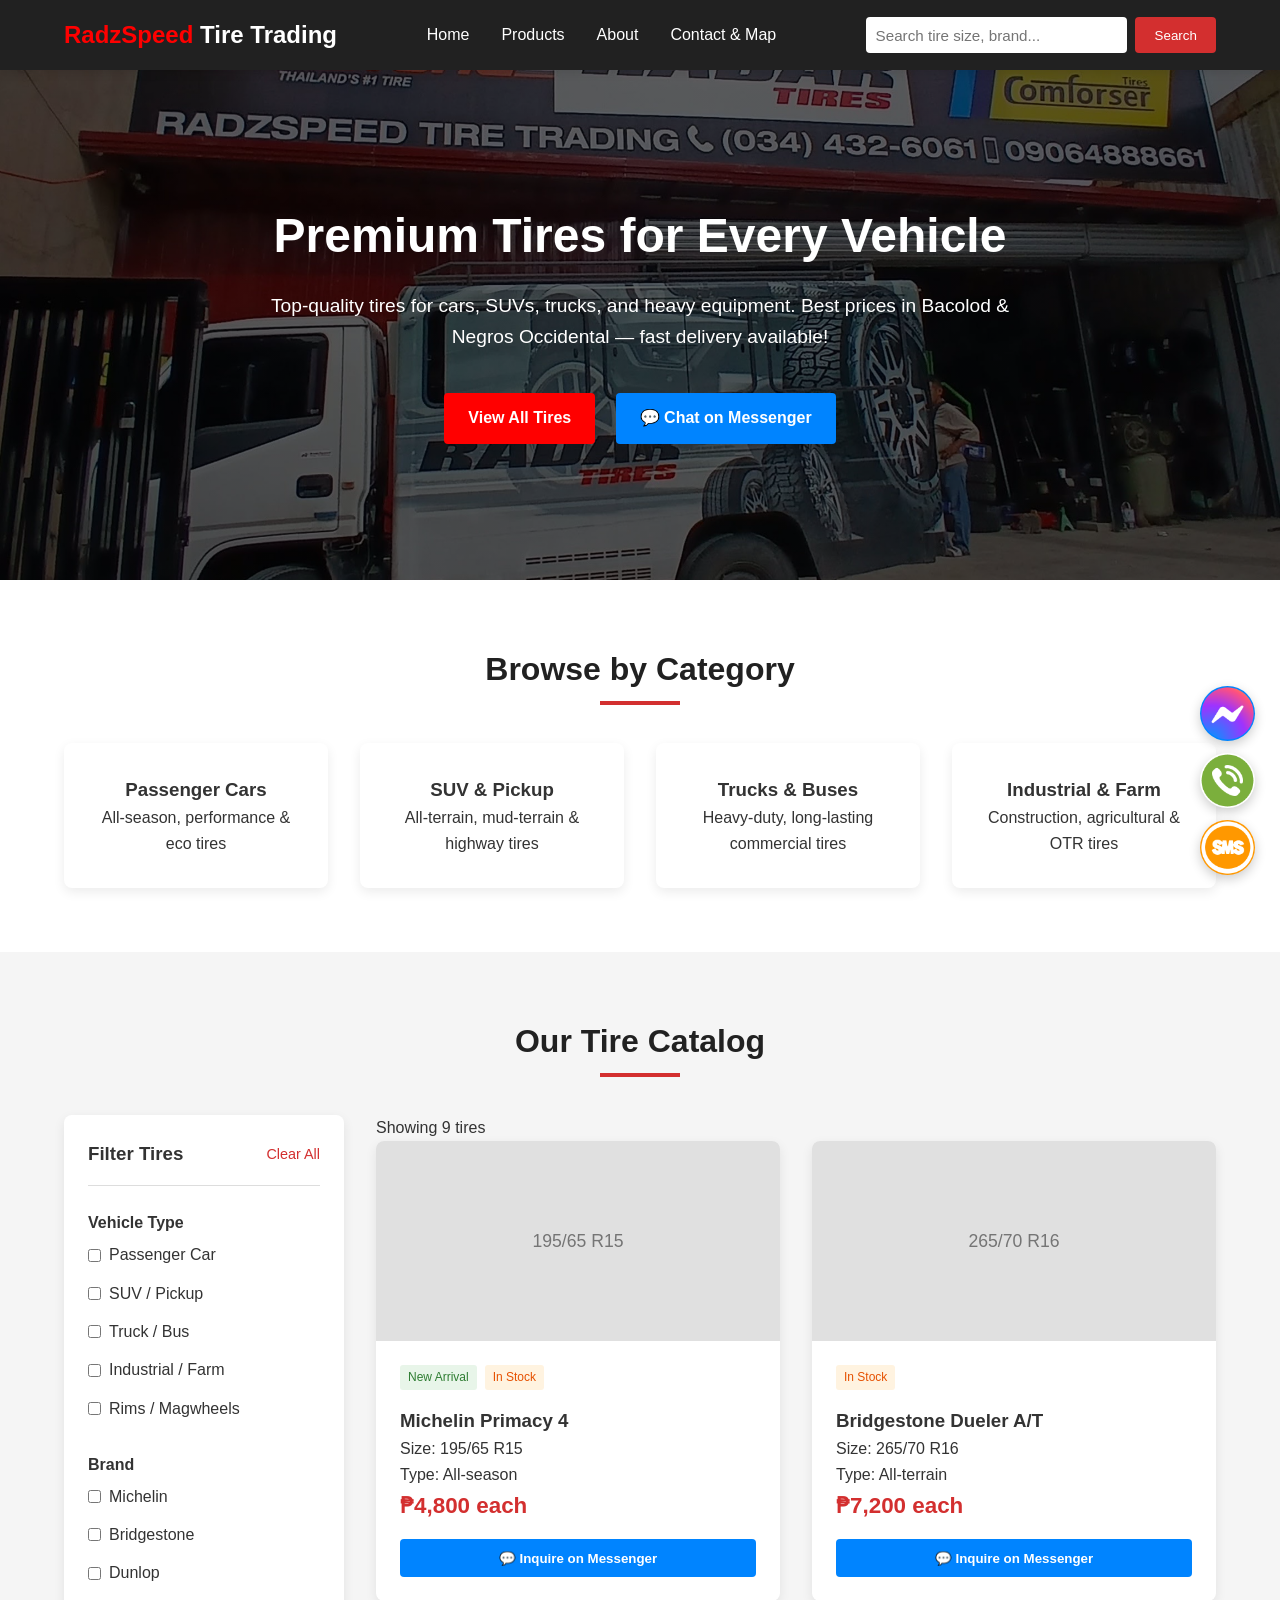
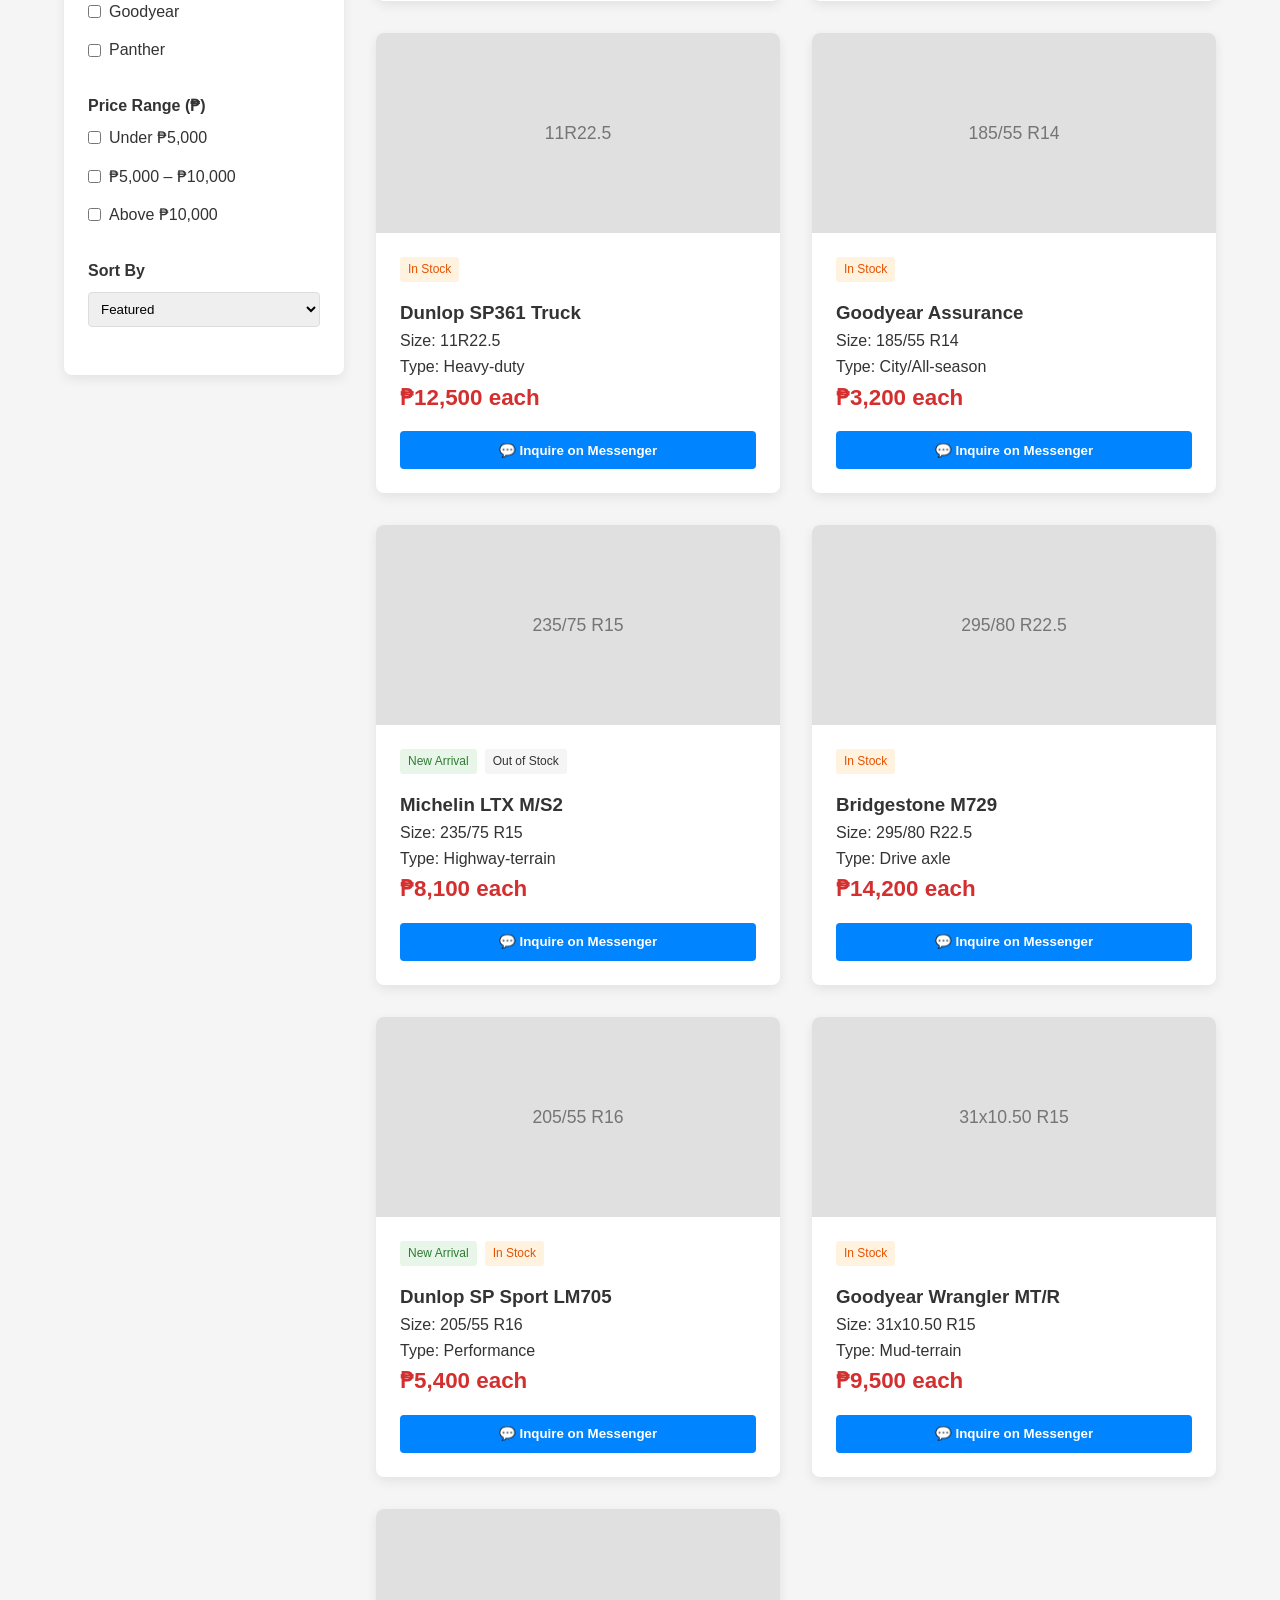
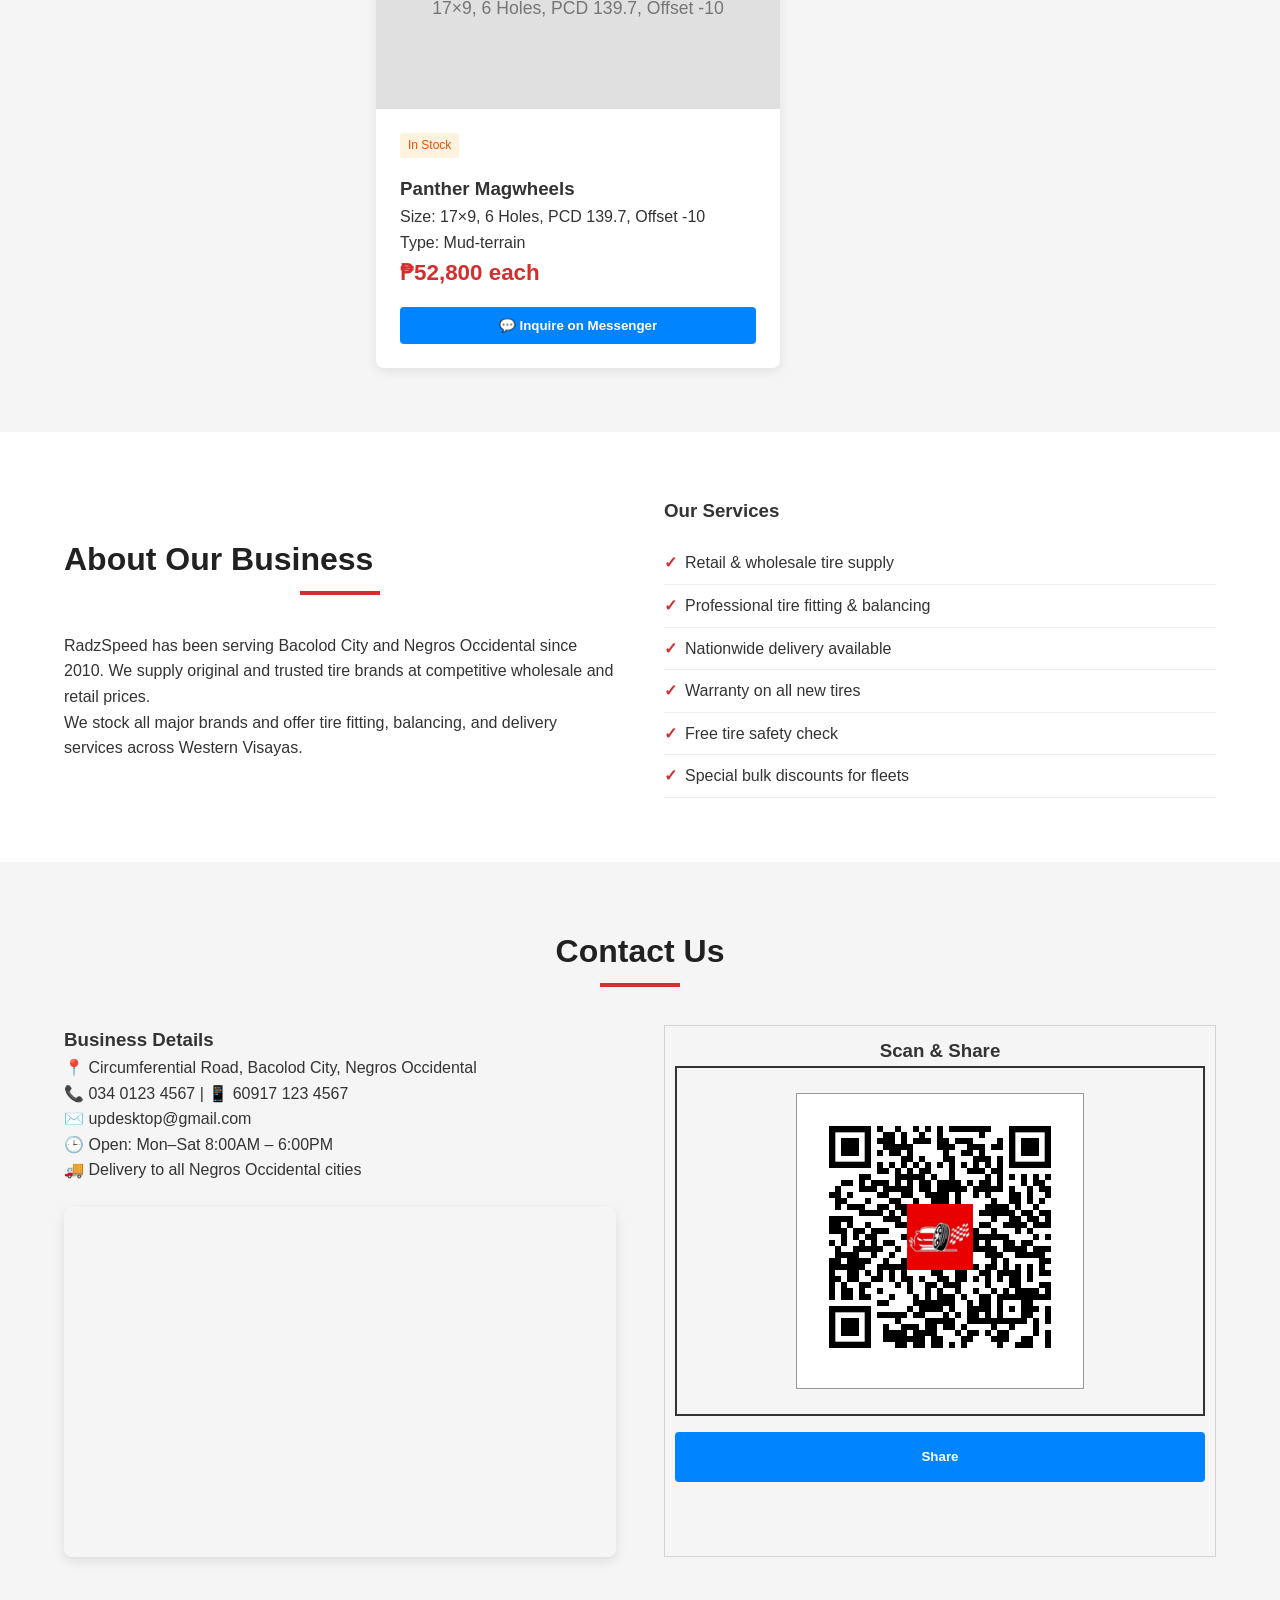
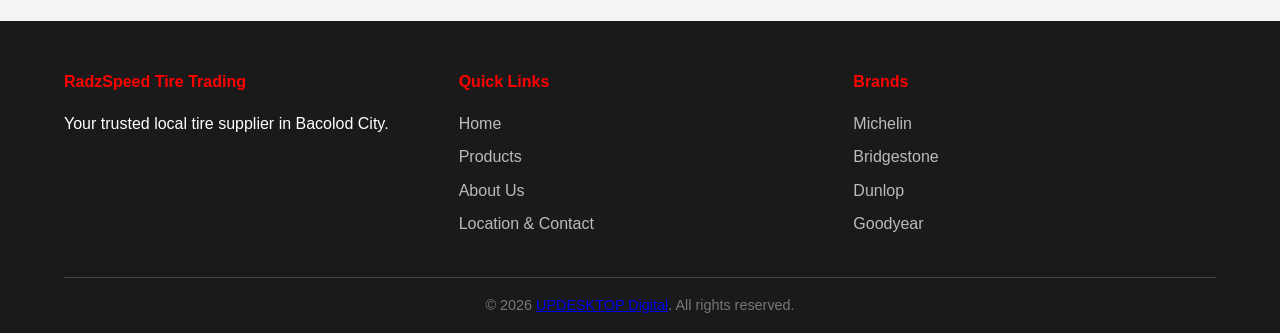
==== radzspeed/index.html @ dc0c8225 "Add files via upload" ====
<!DOCTYPE html>
<html lang="en">
<head>
    <meta charset="UTF-8">
    <meta name="viewport" content="width=device-width, initial-scale=1.0, maximum-scale=1.0, user-scalable=no">
    <title>JEFFREY B. ENAD</title>
    <!-- PWA Meta Tags -->
    <meta name="description" content="Top-quality tires for cars, SUVs, trucks & heavy equipment in Bacolod City. Best prices, fast delivery & fitting services.">
    <meta name="theme-color" content="#d32f2f">
    <meta name="mobile-web-app-capable" content="yes">
    <meta name="apple-mobile-web-app-capable" content="yes">
    <meta name="apple-mobile-web-app-status-bar-style" content="black-translucent">
    <meta name="apple-mobile-web-app-title" content="Tire Supply">
    
    <link rel="apple-touch-icon" sizes="57x57" href="favicon/apple-icon-57x57.png">
    <link rel="apple-touch-icon" sizes="60x60" href="favicon/apple-icon-60x60.png">
    <link rel="apple-touch-icon" sizes="72x72" href="favicon/apple-icon-72x72.png">
    <link rel="apple-touch-icon" sizes="76x76" href="favicon/apple-icon-76x76.png">
    <link rel="apple-touch-icon" sizes="114x114" href="favicon/apple-icon-114x114.png">
    <link rel="apple-touch-icon" sizes="120x120" href="favicon/apple-icon-120x120.png">
    <link rel="apple-touch-icon" sizes="144x144" href="favicon/apple-icon-144x144.png">
    <link rel="apple-touch-icon" sizes="152x152" href="favicon/apple-icon-152x152.png">
    <link rel="apple-touch-icon" sizes="180x180" href="favicon/apple-icon-180x180.png">
    <link rel="icon" type="image/png" sizes="192x192"  href="favicon/android-icon-192x192.png">
    <link rel="icon" type="image/png" sizes="32x32" href="favicon/favicon-32x32.png">
    <link rel="icon" type="image/png" sizes="96x96" href="favicon/favicon-96x96.png">
    <link rel="icon" type="image/png" sizes="16x16" href="favicon/favicon-16x16.png">
    <link rel="manifest" href="site.webmanifest">
    <meta name="msapplication-TileColor" content="#ffffff">
    <meta name="msapplication-TileImage" content="favicon/ms-icon-144x144.png">

    
    <script>
      var CURR_CLIENTCODE = '';
      var CURR_CLIENTNAME = '';
      var CURR_SITE = '';
      var CURR_MESSENGER = '';
      var CURR_TELNO='';
      var CURR_COLOR=''; var CURR_BGCOLOR='';
      //var data=[];
      //const data=fetchData('./enadsys.json');
      
    </script>

    <style>
        * {
            margin: 0;
            padding: 0;
            box-sizing: border-box;
            font-family: 'Segoe UI', Tahoma, Geneva, Verdana, sans-serif;
        }

        :root {
            --primary: #d32f2f;
            --secondary: #212121;
            --accent: #fbc02d;
            --light: #f5f5f5;
            --dark: #1a1a1a;
            --text: #333;
            --white: #ffffff;
            --border: #ddd;
            --messenger: #0084ff;
            --call: #28a745;
            --email: #ff9800;
        }

        body {
            color: var(--text);
            line-height: 1.6;
        }

        /* Header */
        header {
            background: var(--secondary);
            padding: 1rem 5%;
            position: sticky;
            top: 0;
            z-index: 100;
            box-shadow: 0 2px 10px rgba(0,0,0,0.1);
        }

        .nav-container {
            max-width: 1400px;
            margin: 0 auto;
            display: flex;
            justify-content: space-between;
            align-items: center;
            flex-wrap: wrap;
            gap: 1rem;
        }

        .logo {
            font-size: 1.5rem;
            font-weight: 700;
            color: var(--accent);
            text-decoration: none;
            cursor: pointer;
        }

        .logo span { color: var(--white); }

        .nav-links {
            display: flex;
            gap: 2rem;
            list-style: none;
        }

        .nav-links a {
            color: var(--white);
            text-decoration: none;
            font-weight: 500;
            transition: color 0.3s;
        }

        .nav-links a:hover { color: var(--accent); }

        .search-bar {
            display: flex;
            gap: 0.5rem;
            flex: 1;
            max-width: 350px;
        }

        .search-bar input {
            flex: 1;
            padding: 0.6rem;
            border: none;
            border-radius: 4px;
            font-size: 0.95rem;
        }

        .search-bar button {
            background: var(--primary);
            color: var(--white);
            border: none;
            padding: 0.6rem 1.2rem;
            border-radius: 4px;
            cursor: pointer;
            transition: background 0.3s;
            font-weight: 500;
        }

        .search-bar button:hover { background: #b71c1c; }

        .mobile-menu {
            display: none;
            font-size: 2rem;
            cursor: pointer;
            padding: 0.5rem;
            line-height: 1;
            user-select: none;
        }

        @media (max-width: 768px) {
            .mobile-menu { display: block; }
            .nav-links {
                display: none;
                width: 100%;
                flex-direction: column;
                gap: 1rem;
                padding: 1rem 0;
                margin-top: 0.5rem;
                border-top: 1px solid #444;
            }
            .nav-links.active { display: flex; }
            .search-bar {
                order: 3;
                width: 100%;
                max-width: 100%;
                margin-top: 0.5rem;
            }
        }

        /* Hero Section */
        .hero {
            background: linear-gradient(rgba(0,0,0,0.6), rgba(0,0,0,0.6)), url('mainpic.jpg?ixlib=rb-4.0.3&auto=format&fit=crop&w=1470&q=80') center/cover no-repeat;
            color: var(--white);
            padding: 8rem 5%;
            text-align: center;
        }

        .hero h1 { font-size: 3rem; margin-bottom: 1rem; }
        .hero p {
            font-size: 1.2rem;
            margin-bottom: 2rem;
            max-width: 800px;
            margin-inline: auto;
        }

        .btn {
            display: inline-flex;
            align-items: center;
            gap: 0.5rem;
            padding: 0.8rem 1.5rem;
            color: var(--white);
            text-decoration: none;
            border-radius: 4px;
            font-weight: 600;
            transition: background 0.3s;
            margin: 0.5rem;
            border: none;
            cursor: pointer;
            font-size: 1rem;
            background:red;
        }

        .btn:hover { filter: brightness(0.9); }
        .btn-primary { background: var(--primary); }
        .btn-messenger { background: var(--messenger); }
        .btn-call { background: var(--call); }
        .btn-email { background: var(--email); }

        /* Floating Action Buttons */
        .floating-buttons {
            position: fixed;
            bottom: 25px;
            right: 25px;
            display: flex;
            flex-direction: column;
            gap: 12px;
            z-index: 999;
        }
        .float-btn {
            width: 55px;
            height: 55px;
            border-radius: 50%;
            display: flex;
            align-items: center;
            justify-content: center;
            font-size: 24px;
            color: white;
            text-decoration: none;
            box-shadow: 0 4px 12px rgba(0,0,0,0.2);
            transition: transform 0.3s;
        }
        .float-btn:hover { transform: scale(1.1); }
        .float-messenger { background: var(--messenger); }
        .float-call { background: var(--call); background:white; }
        .float-email { background: var(--email); }

        @media (max-width: 768px) {
            .floating-buttons { bottom: 20px; right: 20px; }
            .float-btn { width: 48px; height: 48px; font-size: 20px; }
            .hero h1 { font-size: 2rem; }
        }

        /* Sections */
        section {
            padding: 4rem 5%;
            max-width: 1400px;
            margin: 0 auto;
        }

        .section-title {
            text-align: center;
            font-size: 2rem;
            margin-bottom: 3rem;
            color: var(--secondary);
            position: relative;
        }
        .section-title::after {
            content: '';
            width: 80px;
            height: 4px;
            background: var(--primary);
            position: absolute;
            bottom: -10px;
            left: 50%;
            transform: translateX(-50%);
        }

        /* Categories */
        .categories-grid {
            display: grid;
            grid-template-columns: repeat(auto-fit, minmax(250px, 1fr));
            gap: 2rem;
        }
        .category-card {
            background: var(--white);
            border-radius: 8px;
            box-shadow: 0 4px 12px rgba(0,0,0,0.08);
            padding: 2rem;
            text-align: center;
            transition: transform 0.3s;
            cursor: pointer;
        }
        .category-card:hover { transform: translateY(-8px); }

        /* Products Layout */
        .products-layout {
            display: grid;
            grid-template-columns: 280px 1fr;
            gap: 2rem;
            margin-top: 2rem;
        }
        .filter-sidebar {
            background: var(--white);
            border-radius: 8px;
            box-shadow: 0 4px 12px rgba(0,0,0,0.08);
            padding: 1.5rem;
            height: fit-content;
            position: sticky;
            top: 100px;
        }
        .filter-header {
            display: flex;
            justify-content: space-between;
            align-items: center;
            margin-bottom: 1.5rem;
            padding-bottom: 1rem;
            border-bottom: 1px solid var(--border);
        }
        .clear-filters {
            color: var(--primary);
            background: none;
            border: none;
            cursor: pointer;
            font-size: 0.9rem;
            font-weight: 500;
        }
        .filter-group { margin-bottom: 1.5rem; }
        .filter-option {
            display: flex;
            align-items: center;
            gap: 0.5rem;
            padding: 0.4rem 0;
            cursor: pointer;
        }
        .sort-select {
            width: 100%;
            padding: 0.5rem;
            border: 1px solid var(--border);
            border-radius: 4px;
            margin-top: 0.5rem;
        }
        .products-grid {
            display: grid;
            grid-template-columns: repeat(auto-fill, minmax(280px, 1fr));
            gap: 2rem;
        }
        .product-card {
            background: var(--white);
            border-radius: 8px;
            box-shadow: 0 4px 12px rgba(0,0,0,0.08);
            overflow: hidden;
            transition: transform 0.3s;
        }
        .product-card:hover { transform: translateY(-5px); }
        .product-img {
            width: 100%;
            height: 200px;
            background: #e0e0e0;
            display: flex;
            align-items: center;
            justify-content: center;
            font-size: 1.1rem;
            font-weight: 500;
            color: #757575;
        }
        .product-info { padding: 1.5rem; }
        .product-tags { display: flex; gap: 0.5rem; flex-wrap: wrap; margin-bottom: 1rem; }
        .tag { font-size: 0.75rem; padding: 0.2rem 0.5rem; border-radius: 3px; background: var(--light); }
        .tag.new { background: #e8f5e9; color: #2e7d32; }
        .tag.stock { background: #fff3e0; color: #e65100; }
        .product-price { font-size: 1.4rem; font-weight: 700; color: var(--primary); margin-bottom: 1rem; }
        .inquire-btn {
            width: 100%;
            padding: 0.7rem;
            background: var(--messenger);
            color: var(--white);
            border: none;
            border-radius: 4px;
            font-weight: 600;
            cursor: pointer;
            transition: background 0.3s;
            display: flex;
            align-items: center;
            justify-content: center;
            gap: 0.5rem;
        }
        .inquire-btn:hover { background: #0078e7; }
        .no-results { grid-column: 1/-1; text-align: center; padding: 4rem 2rem; color: #666; }

        /* Others */
        .two-col { display: grid; grid-template-columns: 1fr 1fr; gap: 3rem; align-items: center; }
        .services-list { list-style: none; margin-top: 1rem; }
        .services-list li { padding: 0.5rem 0; border-bottom: 1px solid #eee; }
        .services-list li::before { content: "✓"; color: var(--primary); font-weight: bold; margin-right: 0.5rem; }
        .contact-container { display: grid; grid-template-columns: 1fr 1fr; gap: 3rem; }
        .contact-form input, .contact-form textarea {
            width: 100%;
            padding: 0.8rem;
            margin-bottom: 1rem;
            border: 1px solid #ddd;
            border-radius: 4px;
            font-size: 1rem;
        }
        .contact-form button {
            width: 100%;
            padding: 0.8rem;
            background: var(--primary);
            color: var(--white);
            border: none;
            border-radius: 4px;
            font-weight: 600;
            cursor: pointer;
        }
        .contact-buttons {
            display: flex;
            flex-wrap: wrap;
            justify-content: center;
            gap: 0.8rem;
            margin-top: 1.5rem;
        }
        .map-container {
            margin-top: 1.5rem;
            border-radius: 8px;
            overflow: hidden;
            box-shadow: 0 4px 12px rgba(0,0,0,0.1);
            height: 350px;
        }
        .map-container iframe { width: 100%; height: 100%; border: 0; }
        footer { background: var(--dark); color: var(--white); padding: 3rem 5% 1rem; }
        .footer-content {
            max-width: 1400px;
            margin: 0 auto;
            display: grid;
            grid-template-columns: repeat(auto-fit, minmax(250px, 1fr));
            gap: 2rem;
            margin-bottom: 2rem;
        }
        .footer-col h4 { color: var(--accent); margin-bottom: 1rem; }
        .footer-col ul { list-style: none; }
        .footer-col ul li { margin-bottom: 0.5rem; }
        .footer-col ul li a { color: #bbb; text-decoration: none; }
        .footer-col ul li a:hover { color: var(--accent); }
        .copyright { padding-top: 1rem; border-top: 1px solid #444; color: #777; font-size: 0.9rem; text-align: center;}

        /* Outer container */
        .outer {
          /* Enable Flexbox */
          display: flex;
          justify-content: center;   /* Horizontal center */
          align-items: center;       /* Vertical center */

          /* Define size so vertical centering works */
          width: 100%;
          height: 350px;
          border: 2px solid #333;
          background: #f5f5f5;
        }

        /* Inner div to be centered */
        .inner {
          padding: 20px;
          background: white;
          border: 1px solid #999;
        }

        @media (max-width: 992px) {
            .products-layout, .two-col, .contact-container { grid-template-columns: 1fr; }
            .filter-sidebar { position: static; }
        }
    </style>
</head>
<body>

<!-- Floating Contact Buttons -->
<div class="floating-buttons">
    <a id="messengerLink" target="_blank" rel="noopener noreferrer" class="float-btn float-messenger" title="Chat with us on Messenger"><img src="../_main/main_gfx/msgr.png" style="height:100%;"/></a>
    <a href="javascript:callText('call')" class="float-btn float-call" title="Call Us"><img src="../_main/main_gfx/telephone.png" style="height:100%;"/></a>
    <a href="javascript:callText('text')" class="float-btn float-email" title="Send SMS"><img src="../_main/main_gfx/sms.png" style="height:100%;"/></a>
</div>

<!-- Header -->
<header>
    <div class="nav-container">
        <div class="logo" style="color:white;" onclick="document.getElementById('home').scrollIntoView({behavior:'smooth'})">
          <span id="div_clientname" style="color:red;"></span></span>
          <span>Tire Trading</span>
        </div>
        <ul class="nav-links" id="mobile-nav">
            <li><a href="#home">Home</a></li>
            <li><a href="#products">Products</a></li>
            <li><a href="#about">About</a></li>
            <li><a href="#contact">Contact & Map</a></li>
        </ul>
        <div class="search-bar">
            <input type="text" id="main-search" placeholder="Search tire size, brand...">
            <button onclick="applyFilters()">Search</button>
        </div>
        <div class="mobile-menu" id="menu-toggle" style="color:white;">☰</div>
    </div>
</header>

<!-- Hero -->
<section class="hero" id="home">
    <h1>Premium Tires for Every Vehicle</h1>
    <p>Top-quality tires for cars, SUVs, trucks, and heavy equipment. Best prices in Bacolod & Negros Occidental — fast delivery available!</p>
    <a href="#products" class="btn">View All Tires</a>
    <a href="https://m.me/radzspeed.bacolod?text=Hello%20Negros%20Tire%20Supply!%20I%20need%20tires%20for%20my%20vehicle." target="_blank" class="btn btn-messenger">💬 Chat on Messenger</a>
</section>

<!-- Categories -->
<section id="categories">
    <h2 class="section-title">Browse by Category</h2>
    <div class="categories-grid">
        <div class="category-card" onclick="setCategory('passenger')">
            <h3>Passenger Cars</h3>
            <p>All-season, performance & eco tires</p>
        </div>
        <div class="category-card" onclick="setCategory('suv')">
            <h3>SUV & Pickup</h3>
            <p>All-terrain, mud-terrain & highway tires</p>
        </div>
        <div class="category-card" onclick="setCategory('truck')">
            <h3>Trucks & Buses</h3>
            <p>Heavy-duty, long-lasting commercial tires</p>
        </div>
        <div class="category-card" onclick="setCategory('industrial')">
            <h3>Industrial & Farm</h3>
            <p>Construction, agricultural & OTR tires</p>
        </div>
    </div>
</section>

<!-- Products -->
<section id="products" style="background: var(--light);">
    <h2 class="section-title">Our Tire Catalog</h2>
    <div class="products-layout">
        <aside class="filter-sidebar">
            <div class="filter-header">
                <h3>Filter Tires</h3>
                <button class="clear-filters" onclick="clearAllFilters()">Clear All</button>
            </div>
            <div class="filter-group">
                <h4>Vehicle Type</h4>
                <label class="filter-option"><input type="checkbox" value="passenger" class="filter-type"> Passenger Car</label>
                <label class="filter-option"><input type="checkbox" value="suv" class="filter-type"> SUV / Pickup</label>
                <label class="filter-option"><input type="checkbox" value="truck" class="filter-type"> Truck / Bus</label>
                <label class="filter-option"><input type="checkbox" value="industrial" class="filter-type"> Industrial / Farm</label>
                <label class="filter-option"><input type="checkbox" value="rims" class="filter-type"> Rims / Magwheels</label>
            </div>
            <div class="filter-group">
                <h4>Brand</h4>
                <label class="filter-option"><input type="checkbox" value="Michelin" class="filter-brand"> Michelin</label>
                <label class="filter-option"><input type="checkbox" value="Bridgestone" class="filter-brand"> Bridgestone</label>
                <label class="filter-option"><input type="checkbox" value="Dunlop" class="filter-brand"> Dunlop</label>
                <label class="filter-option"><input type="checkbox" value="Goodyear" class="filter-brand"> Goodyear</label>
                <label class="filter-option"><input type="checkbox" value="Panther" class="filter-brand"> Panther</label>
            </div>
            <div class="filter-group">
                <h4>Price Range (₱)</h4>
                <label class="filter-option"><input type="checkbox" value="0-5000" class="filter-price"> Under ₱5,000</label>
                <label class="filter-option"><input type="checkbox" value="5000-10000" class="filter-price"> ₱5,000 – ₱10,000</label>
                <label class="filter-option"><input type="checkbox" value="10000+" class="filter-price"> Above ₱10,000</label>
            </div>
            <div class="filter-group">
                <h4>Sort By</h4>
                <select class="sort-select" id="sort-option" onchange="applyFilters()">
                    <option value="default">Featured</option>
                    <option value="price-asc">Price: Low to High</option>
                    <option value="price-desc">Price: High to Low</option>
                    <option value="name">Name A–Z</option>
                </select>
            </div>
        </aside>
        <div class="products-main">
            <div class="products-top-bar"><div id="results-count">Showing 8 tires</div></div>
            <div class="products-grid" id="products-grid"></div>
        </div>
    </div>
</section>

<!-- About -->
<section id="about">
    <div class="two-col">
        <div>
            <h2 class="section-title" style="text-align: left;">About Our Business</h2>
            <p><span id="about_clientname">Negros Tire Supply</span> has been serving Bacolod City and Negros Occidental since 2010. We supply original and trusted tire brands at competitive wholesale and retail prices.</p>
            <p>We stock all major brands and offer tire fitting, balancing, and delivery services across Western Visayas.</p>
        </div>
        <div>
            <h3>Our Services</h3>
            <ul class="services-list">
                <li>Retail & wholesale tire supply</li>
                <li>Professional tire fitting & balancing</li>
                <li>Nationwide delivery available</li>
                <li>Warranty on all new tires</li>
                <li>Free tire safety check</li>
                <li>Special bulk discounts for fleets</li>
            </ul>
        </div>
    </div>
</section>

<!-- Contact & Map -->
<section id="contact" style="background: var(--light);">
    <h2 class="section-title">Contact Us</h2>
    <div class="contact-container">

        <div class="contact-details">
            <h3>Business Details</h3>
            <!--p>📍 123 Lacson Street, Bacolod City, Negros Occidental</p>
            <p>📞 034 123 4567 | 📱 0917 123 4567</p>
            <p>✉️ info@negrostiresupply.ph</p>
            <p>🕒 Open: Mon–Sat 8:00AM – 6:00PM</p>
            <p>🚚 Delivery to all Negros Occidental cities</p-->

            <p id="biz_address">📍 123 Lacson Street, Bacolod City, Negros Occidental</p>
            <p id="biz_tel">📞 034 123 4567 | 📱 0917 123 4567</p>
            <p id="biz_email">✉️ info@negrostiresupply.ph</p>
            <p>🕒 Open: Mon–Sat 8:00AM – 6:00PM</p>
            <p>🚚 Delivery to all Negros Occidental cities</p>
            <div class="map-container">
                <iframe id="mapFrame" src="https://www.google.com/maps/embed?pb=!1m18!1m12!1m3!1d3943.5678901234567!2d123.0319999!3d10.6704999!2m3!1f0!2f0!3f0!3m2!1i1024!2i768!4f13.1!3m3!1m2!1s0x33a9970f1e8e7b1d%3A0x7c5a3e6f9d8b7c6d!2sLacson%20St%2C%20Bacolod%20City!5e0!3m2!1sen!2sph!4v1721048400000" allowfullscreen loading="lazy"></iframe>
            </div>            
        </div>

        <div class="contact-details" style="height:auto;border:1px solid lightgray;padding:10px;">
            <h3 style="text-align: center;">Scan & Share</h3>
            <div class="outer">
              <div id="div_qrcode" class="inner"></div>
            </div>
            <button type="submit" onclick="share_app()" class="inquire-btn" style="width:100%;height:50px;margin-top:3%;">Share</button>
        </div>

    </div>
</section>

<footer>
    <div class="footer-content">
        <div class="footer-col"><h4 id="footer_clientname">Negros Tire Supply</h4><p>Your trusted local tire supplier in Bacolod City.</p></div>
        <div class="footer-col">
            <h4>Quick Links</h4>
            <ul>
                <li><a href="#home">Home</a></li>
                <li><a href="#products">Products</a></li>
                <li><a href="#about">About Us</a></li>
                <li><a href="#contact">Location & Contact</a></li>
            </ul>
        </div>
        <div class="footer-col">
            <h4>Brands</h4>
            <ul>
                <li><a href="#">Michelin</a></li>
                <li><a href="#">Bridgestone</a></li>
                <li><a href="#">Dunlop</a></li>
                <li><a href="#">Goodyear</a></li>
            </ul>
        </div>
    </div>
    <div class="copyright">© 2026 <a href="https://facebook.com/updesktop">UPDESKTOP Digital</a>. All rights reserved.</div>
   
</footer>

<script type='text/javascript' src='../_main/qrcode.min.js'></script>
<script type='text/javascript'  src='../_main/app_main.js'></script>
<script type='text/javascript'  src='../_main/jbelib.js'></script>
<script>
  //const url = document.getElementById('urlInput').value.trim();
  //  const logo = document.getElementById('logoInput').value.trim();
// PWA SW
if ('serviceWorker' in navigator) {
    window.addEventListener('load', () => {
        navigator.serviceWorker.register('sw_radz.js')
            .then(() => console.log('PWA Service Worker Registered'))
            .catch(err => console.log('SW Error:', err));
    });
}

//const data=fetchData('./enadsys.json');
start_app();

// Mobile Menu
document.getElementById('menu-toggle').addEventListener('click', () => document.getElementById('mobile-nav').classList.toggle('active'));
document.querySelectorAll('#mobile-nav a').forEach(link => {
    link.addEventListener('click', () => { if(window.innerWidth <=768) document.getElementById('mobile-nav').classList.remove('active'); });
});



let tireProducts = [];

fetch('db/stock.json')
  .then(response => response.json())
  .then(data => {
    tireProducts = data;
    renderProducts(tireProducts); // Show products once loaded
  })
  .catch(error => console.error('Error loading JSON:', error));

function renderProducts(products) {    
    const grid = document.getElementById('products-grid');
    const count = document.getElementById('results-count');
    if (!products.length) {
        grid.innerHTML = `<div class="no-results">No tires match your filters.</div>`;
        count.textContent = "Showing 0 tires";
        return;
    }
    count.textContent = `Showing ${products.length} tire${products.length!==1?'s':''}`;
    grid.innerHTML = products.map(t => `
        <div class="product-card">
            <div class="product-img">${t.size}</div>
            <div class="product-info">
                <div class="product-tags">
                    ${t.isNew?'<span class="tag new">New Arrival</span>':''}
                    ${t.inStock?'<span class="tag stock">In Stock</span>':'<span class="tag">Out of Stock</span>'}
                </div>
                <h3 class="product-name">${t.name}</h3>
                <p class="product-specs">Size: ${t.size}<br>Type: ${t.season}</p>
                <p class="product-price">₱${t.price.toLocaleString()} each</p>
                <button class="inquire-btn" onclick="inquireTire('${t.name}','${t.size}')">💬 Inquire on Messenger</button>
            </div>
        </div>
    `).join('');
}

function inquireTire(name, size) {
    const msg = encodeURIComponent(
        `Hello ${CURR_CLIENTNAME}! I want to inquire about:
        - Tire: ${name}
        - Size: ${size}

        Please send price & availability. Thank you!`
    );
    window.open(`https://m.me/${CURR_MESSENGER}?text=${msg}`, '_blank');
}

function applyFilters() {
    const q = document.getElementById('main-search').value.toLowerCase().trim();
    const types = Array.from(document.querySelectorAll('.filter-type:checked')).map(c=>c.value);
    const brands = Array.from(document.querySelectorAll('.filter-brand:checked')).map(c=>c.value);
    const prices = Array.from(document.querySelectorAll('.filter-price:checked')).map(c=>c.value);
    const sort = document.getElementById('sort-option').value;

    //window.location.hash = '#product';

    let filtered = tireProducts.filter(t => {
        // Fixed: Added safe check for null/undefined values in search
        const matchQ = !q || [t.name, t.size, t.brand].some(x => 
            x && x.toLowerCase().includes(q)
        );
        
        const matchType = !types.length || types.includes(t.type);
        const matchBrand = !brands.length || brands.includes(t.brand);
        
        let matchPrice = true;
        if (prices.length) {
            matchPrice = prices.some(r => {
                // Fixed: Use consistent range logic (0-5000 includes 0)
                if (r === '0-5000') return t.price >= 0 && t.price < 5000;
                if (r === '5000-10000') return t.price >= 5000 && t.price <= 10000;
                if (r === '10000+') return t.price >= 10000; // Fixed: include exactly 10000
                return false;
            });
        }

        // Smooth scroll to the section with id="products"
        const targetSection = document.getElementById('results-count');
        if (targetSection) {
            targetSection.scrollIntoView({
            behavior: 'smooth', // smooth animation
            block: 'start'      // align to top
            });
        }

        return matchQ && matchType && matchBrand && matchPrice;
    });

    // Fixed: Use else-if to prevent multiple sorts
    if (sort === 'price-asc') {
        filtered.sort((a, b) => a.price - b.price);
    } else if (sort === 'price-desc') {
        filtered.sort((a, b) => b.price - a.price);
    } else if (sort === 'name') {
        filtered.sort((a, b) => a.name.localeCompare(b.name));
    }
    
    renderProducts(filtered);
}

function clearAllFilters() {
    document.getElementById('main-search').value='';
    document.querySelectorAll('.filter-type,.filter-brand,.filter-price').forEach(c=>c.checked=false);
    document.getElementById('sort-option').value='default';
    applyFilters();
}

function setCategory(type) {
    clearAllFilters();
    document.querySelector(`.filter-type[value="${type}"]`).checked=true;
    applyFilters();
    document.getElementById('products').scrollIntoView({behavior:'smooth'});
}

// Smooth Scroll
document.querySelectorAll('a[href^="#"]').forEach(a=>{
    a.addEventListener('click',e=>{
        e.preventDefault();
        const id = a.getAttribute('href');
        if(id==='#') return;
        const el = document.querySelector(id);
        if(el) el.scrollIntoView({behavior:'smooth'});
    });
});

// Form
/*
document.querySelector('.contact-form').addEventListener('submit',e=>{
    e.preventDefault();
    alert('Thank you! We will reply within 24 hours.');
    e.target.reset();
});
*/

// Init
document.addEventListener('DOMContentLoaded',()=>{
    renderProducts(tireProducts);
    document.querySelectorAll('.filter-type,.filter-brand,.filter-price').forEach(c=>c.addEventListener('change',applyFilters));
    document.getElementById('main-search').addEventListener('keydown',e=>{if(e.key==='Enter') applyFilters();});
});
</script>
</body>
</html>
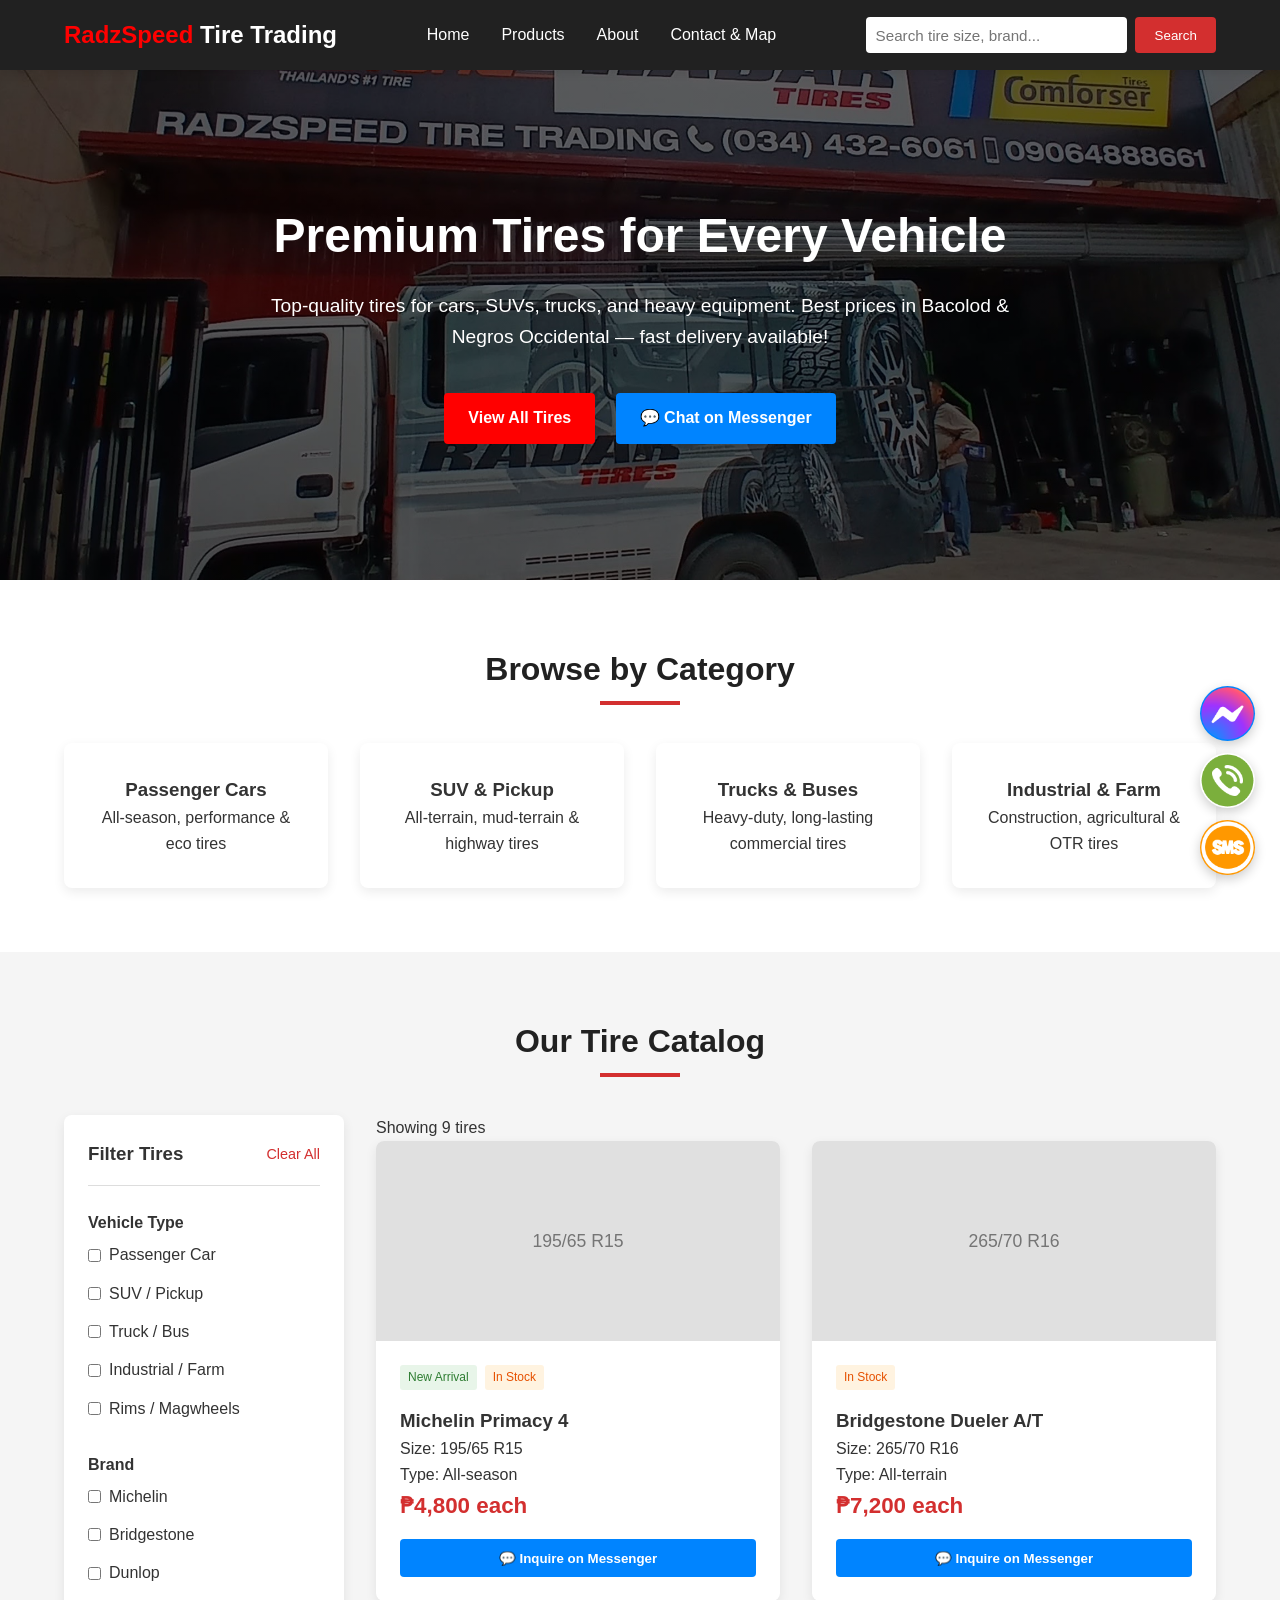
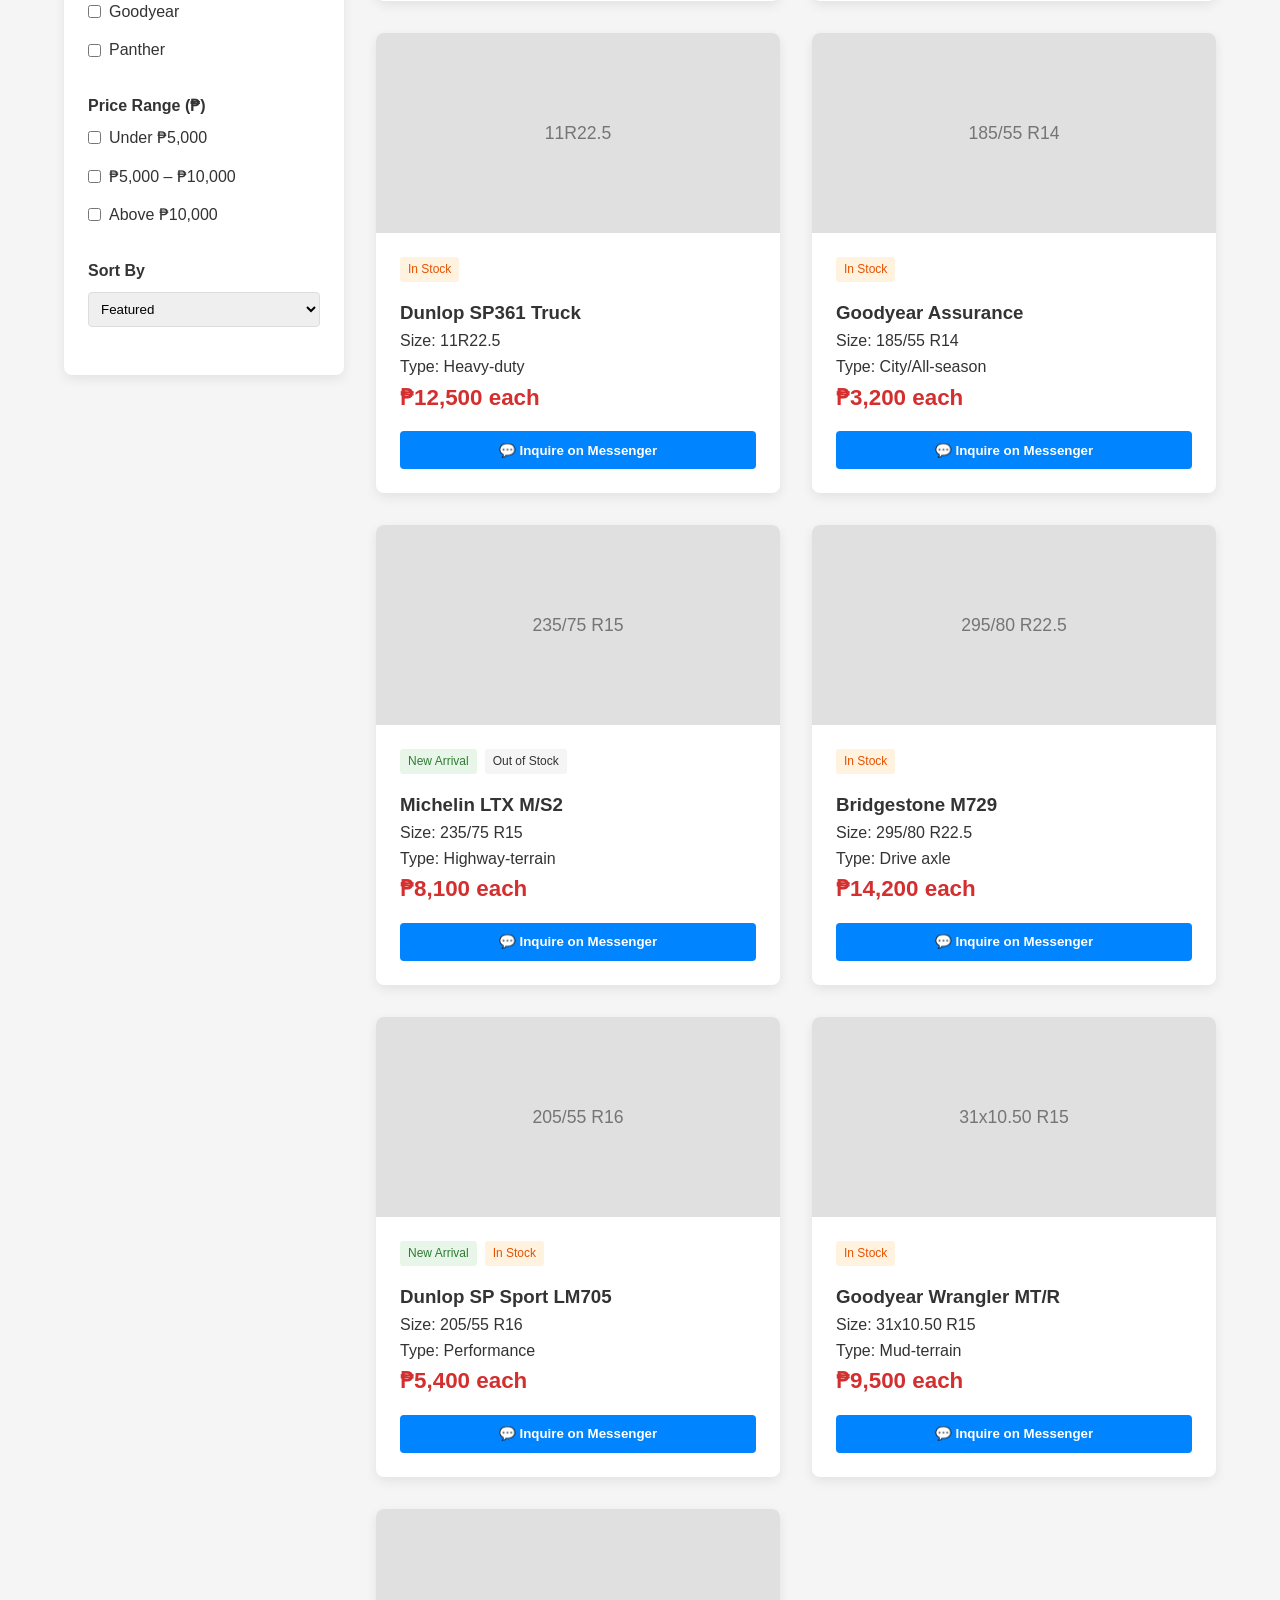
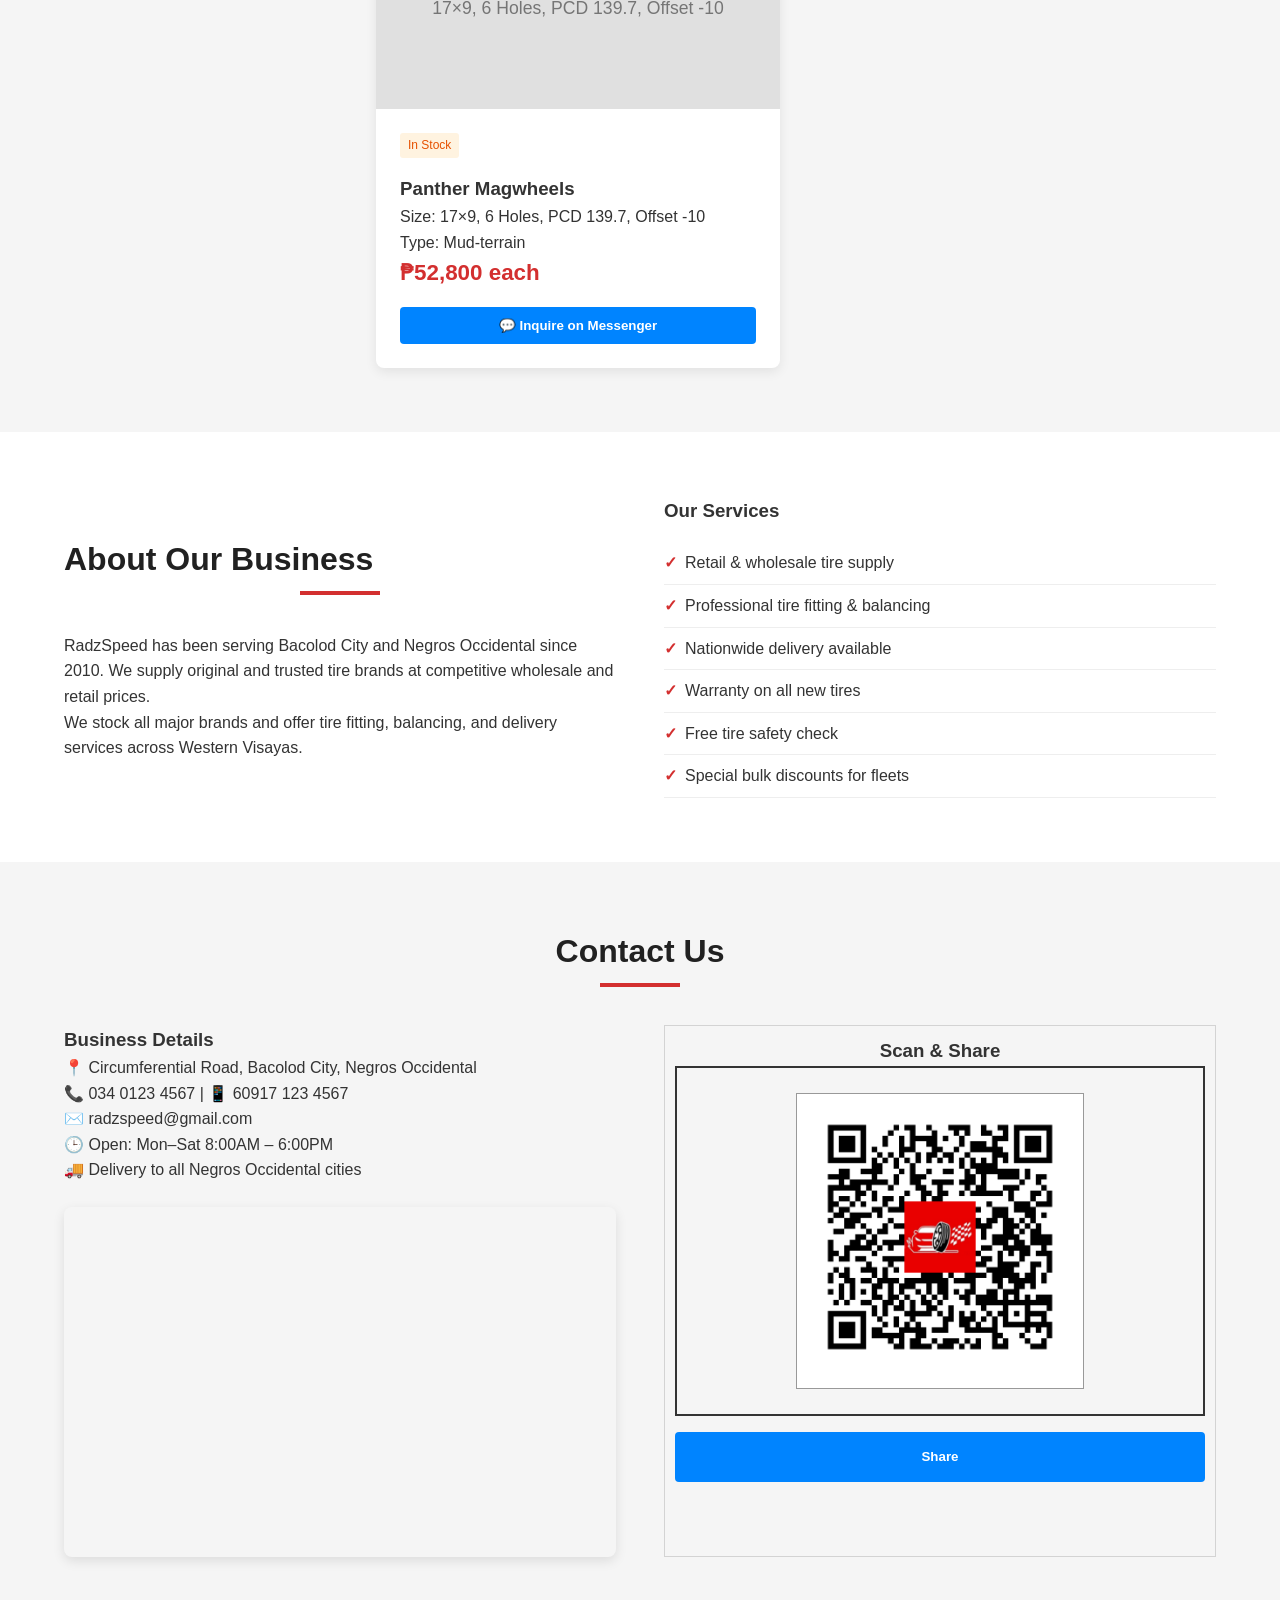
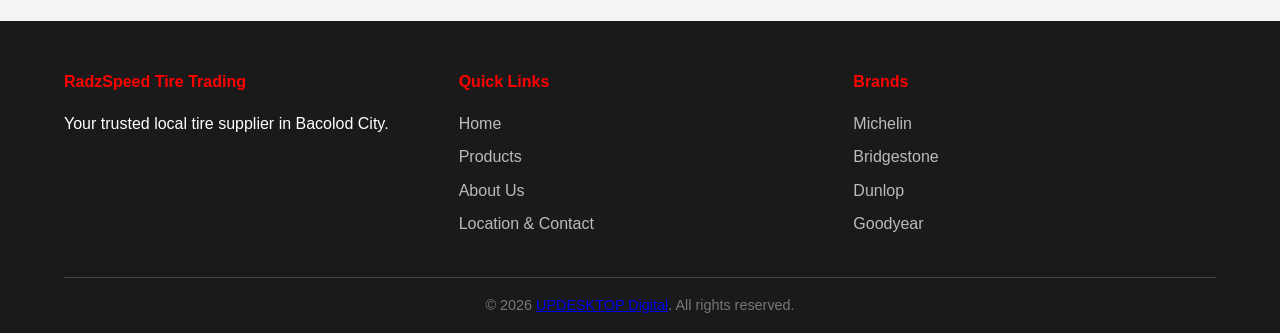
==== commit 40a76ec2: "Add files via upload" ====
--- a/radzspeed/index.html
+++ b/radzspeed/index.html
@@ -1,825 +1,825 @@
-<!DOCTYPE html>
-<html lang="en">
-<head>
-    <meta charset="UTF-8">
-    <meta name="viewport" content="width=device-width, initial-scale=1.0, maximum-scale=1.0, user-scalable=no">
-    <title>JEFFREY B. ENAD</title>
-    <!-- PWA Meta Tags -->
-    <meta name="description" content="Top-quality tires for cars, SUVs, trucks & heavy equipment in Bacolod City. Best prices, fast delivery & fitting services.">
-    <meta name="theme-color" content="#d32f2f">
-    <meta name="mobile-web-app-capable" content="yes">
-    <meta name="apple-mobile-web-app-capable" content="yes">
-    <meta name="apple-mobile-web-app-status-bar-style" content="black-translucent">
-    <meta name="apple-mobile-web-app-title" content="Tire Supply">
-    
-    <link rel="apple-touch-icon" sizes="57x57" href="favicon/apple-icon-57x57.png">
-    <link rel="apple-touch-icon" sizes="60x60" href="favicon/apple-icon-60x60.png">
-    <link rel="apple-touch-icon" sizes="72x72" href="favicon/apple-icon-72x72.png">
-    <link rel="apple-touch-icon" sizes="76x76" href="favicon/apple-icon-76x76.png">
-    <link rel="apple-touch-icon" sizes="114x114" href="favicon/apple-icon-114x114.png">
-    <link rel="apple-touch-icon" sizes="120x120" href="favicon/apple-icon-120x120.png">
-    <link rel="apple-touch-icon" sizes="144x144" href="favicon/apple-icon-144x144.png">
-    <link rel="apple-touch-icon" sizes="152x152" href="favicon/apple-icon-152x152.png">
-    <link rel="apple-touch-icon" sizes="180x180" href="favicon/apple-icon-180x180.png">
-    <link rel="icon" type="image/png" sizes="192x192"  href="favicon/android-icon-192x192.png">
-    <link rel="icon" type="image/png" sizes="32x32" href="favicon/favicon-32x32.png">
-    <link rel="icon" type="image/png" sizes="96x96" href="favicon/favicon-96x96.png">
-    <link rel="icon" type="image/png" sizes="16x16" href="favicon/favicon-16x16.png">
-    <link rel="manifest" href="site.webmanifest">
-    <meta name="msapplication-TileColor" content="#ffffff">
-    <meta name="msapplication-TileImage" content="favicon/ms-icon-144x144.png">
-
-    
-    <script>
-      var CURR_CLIENTCODE = '';
-      var CURR_CLIENTNAME = '';
-      var CURR_SITE = '';
-      var CURR_MESSENGER = '';
-      var CURR_TELNO='';
-      var CURR_COLOR=''; var CURR_BGCOLOR='';
-      //var data=[];
-      //const data=fetchData('./enadsys.json');
-      
-    </script>
-
-    <style>
-        * {
-            margin: 0;
-            padding: 0;
-            box-sizing: border-box;
-            font-family: 'Segoe UI', Tahoma, Geneva, Verdana, sans-serif;
-        }
-
-        :root {
-            --primary: #d32f2f;
-            --secondary: #212121;
-            --accent: #fbc02d;
-            --light: #f5f5f5;
-            --dark: #1a1a1a;
-            --text: #333;
-            --white: #ffffff;
-            --border: #ddd;
-            --messenger: #0084ff;
-            --call: #28a745;
-            --email: #ff9800;
-        }
-
-        body {
-            color: var(--text);
-            line-height: 1.6;
-        }
-
-        /* Header */
-        header {
-            background: var(--secondary);
-            padding: 1rem 5%;
-            position: sticky;
-            top: 0;
-            z-index: 100;
-            box-shadow: 0 2px 10px rgba(0,0,0,0.1);
-        }
-
-        .nav-container {
-            max-width: 1400px;
-            margin: 0 auto;
-            display: flex;
-            justify-content: space-between;
-            align-items: center;
-            flex-wrap: wrap;
-            gap: 1rem;
-        }
-
-        .logo {
-            font-size: 1.5rem;
-            font-weight: 700;
-            color: var(--accent);
-            text-decoration: none;
-            cursor: pointer;
-        }
-
-        .logo span { color: var(--white); }
-
-        .nav-links {
-            display: flex;
-            gap: 2rem;
-            list-style: none;
-        }
-
-        .nav-links a {
-            color: var(--white);
-            text-decoration: none;
-            font-weight: 500;
-            transition: color 0.3s;
-        }
-
-        .nav-links a:hover { color: var(--accent); }
-
-        .search-bar {
-            display: flex;
-            gap: 0.5rem;
-            flex: 1;
-            max-width: 350px;
-        }
-
-        .search-bar input {
-            flex: 1;
-            padding: 0.6rem;
-            border: none;
-            border-radius: 4px;
-            font-size: 0.95rem;
-        }
-
-        .search-bar button {
-            background: var(--primary);
-            color: var(--white);
-            border: none;
-            padding: 0.6rem 1.2rem;
-            border-radius: 4px;
-            cursor: pointer;
-            transition: background 0.3s;
-            font-weight: 500;
-        }
-
-        .search-bar button:hover { background: #b71c1c; }
-
-        .mobile-menu {
-            display: none;
-            font-size: 2rem;
-            cursor: pointer;
-            padding: 0.5rem;
-            line-height: 1;
-            user-select: none;
-        }
-
-        @media (max-width: 768px) {
-            .mobile-menu { display: block; }
-            .nav-links {
-                display: none;
-                width: 100%;
-                flex-direction: column;
-                gap: 1rem;
-                padding: 1rem 0;
-                margin-top: 0.5rem;
-                border-top: 1px solid #444;
-            }
-            .nav-links.active { display: flex; }
-            .search-bar {
-                order: 3;
-                width: 100%;
-                max-width: 100%;
-                margin-top: 0.5rem;
-            }
-        }
-
-        /* Hero Section */
-        .hero {
-            background: linear-gradient(rgba(0,0,0,0.6), rgba(0,0,0,0.6)), url('mainpic.jpg?ixlib=rb-4.0.3&auto=format&fit=crop&w=1470&q=80') center/cover no-repeat;
-            color: var(--white);
-            padding: 8rem 5%;
-            text-align: center;
-        }
-
-        .hero h1 { font-size: 3rem; margin-bottom: 1rem; }
-        .hero p {
-            font-size: 1.2rem;
-            margin-bottom: 2rem;
-            max-width: 800px;
-            margin-inline: auto;
-        }
-
-        .btn {
-            display: inline-flex;
-            align-items: center;
-            gap: 0.5rem;
-            padding: 0.8rem 1.5rem;
-            color: var(--white);
-            text-decoration: none;
-            border-radius: 4px;
-            font-weight: 600;
-            transition: background 0.3s;
-            margin: 0.5rem;
-            border: none;
-            cursor: pointer;
-            font-size: 1rem;
-            background:red;
-        }
-
-        .btn:hover { filter: brightness(0.9); }
-        .btn-primary { background: var(--primary); }
-        .btn-messenger { background: var(--messenger); }
-        .btn-call { background: var(--call); }
-        .btn-email { background: var(--email); }
-
-        /* Floating Action Buttons */
-        .floating-buttons {
-            position: fixed;
-            bottom: 25px;
-            right: 25px;
-            display: flex;
-            flex-direction: column;
-            gap: 12px;
-            z-index: 999;
-        }
-        .float-btn {
-            width: 55px;
-            height: 55px;
-            border-radius: 50%;
-            display: flex;
-            align-items: center;
-            justify-content: center;
-            font-size: 24px;
-            color: white;
-            text-decoration: none;
-            box-shadow: 0 4px 12px rgba(0,0,0,0.2);
-            transition: transform 0.3s;
-        }
-        .float-btn:hover { transform: scale(1.1); }
-        .float-messenger { background: var(--messenger); }
-        .float-call { background: var(--call); background:white; }
-        .float-email { background: var(--email); }
-
-        @media (max-width: 768px) {
-            .floating-buttons { bottom: 20px; right: 20px; }
-            .float-btn { width: 48px; height: 48px; font-size: 20px; }
-            .hero h1 { font-size: 2rem; }
-        }
-
-        /* Sections */
-        section {
-            padding: 4rem 5%;
-            max-width: 1400px;
-            margin: 0 auto;
-        }
-
-        .section-title {
-            text-align: center;
-            font-size: 2rem;
-            margin-bottom: 3rem;
-            color: var(--secondary);
-            position: relative;
-        }
-        .section-title::after {
-            content: '';
-            width: 80px;
-            height: 4px;
-            background: var(--primary);
-            position: absolute;
-            bottom: -10px;
-            left: 50%;
-            transform: translateX(-50%);
-        }
-
-        /* Categories */
-        .categories-grid {
-            display: grid;
-            grid-template-columns: repeat(auto-fit, minmax(250px, 1fr));
-            gap: 2rem;
-        }
-        .category-card {
-            background: var(--white);
-            border-radius: 8px;
-            box-shadow: 0 4px 12px rgba(0,0,0,0.08);
-            padding: 2rem;
-            text-align: center;
-            transition: transform 0.3s;
-            cursor: pointer;
-        }
-        .category-card:hover { transform: translateY(-8px); }
-
-        /* Products Layout */
-        .products-layout {
-            display: grid;
-            grid-template-columns: 280px 1fr;
-            gap: 2rem;
-            margin-top: 2rem;
-        }
-        .filter-sidebar {
-            background: var(--white);
-            border-radius: 8px;
-            box-shadow: 0 4px 12px rgba(0,0,0,0.08);
-            padding: 1.5rem;
-            height: fit-content;
-            position: sticky;
-            top: 100px;
-        }
-        .filter-header {
-            display: flex;
-            justify-content: space-between;
-            align-items: center;
-            margin-bottom: 1.5rem;
-            padding-bottom: 1rem;
-            border-bottom: 1px solid var(--border);
-        }
-        .clear-filters {
-            color: var(--primary);
-            background: none;
-            border: none;
-            cursor: pointer;
-            font-size: 0.9rem;
-            font-weight: 500;
-        }
-        .filter-group { margin-bottom: 1.5rem; }
-        .filter-option {
-            display: flex;
-            align-items: center;
-            gap: 0.5rem;
-            padding: 0.4rem 0;
-            cursor: pointer;
-        }
-        .sort-select {
-            width: 100%;
-            padding: 0.5rem;
-            border: 1px solid var(--border);
-            border-radius: 4px;
-            margin-top: 0.5rem;
-        }
-        .products-grid {
-            display: grid;
-            grid-template-columns: repeat(auto-fill, minmax(280px, 1fr));
-            gap: 2rem;
-        }
-        .product-card {
-            background: var(--white);
-            border-radius: 8px;
-            box-shadow: 0 4px 12px rgba(0,0,0,0.08);
-            overflow: hidden;
-            transition: transform 0.3s;
-        }
-        .product-card:hover { transform: translateY(-5px); }
-        .product-img {
-            width: 100%;
-            height: 200px;
-            background: #e0e0e0;
-            display: flex;
-            align-items: center;
-            justify-content: center;
-            font-size: 1.1rem;
-            font-weight: 500;
-            color: #757575;
-        }
-        .product-info { padding: 1.5rem; }
-        .product-tags { display: flex; gap: 0.5rem; flex-wrap: wrap; margin-bottom: 1rem; }
-        .tag { font-size: 0.75rem; padding: 0.2rem 0.5rem; border-radius: 3px; background: var(--light); }
-        .tag.new { background: #e8f5e9; color: #2e7d32; }
-        .tag.stock { background: #fff3e0; color: #e65100; }
-        .product-price { font-size: 1.4rem; font-weight: 700; color: var(--primary); margin-bottom: 1rem; }
-        .inquire-btn {
-            width: 100%;
-            padding: 0.7rem;
-            background: var(--messenger);
-            color: var(--white);
-            border: none;
-            border-radius: 4px;
-            font-weight: 600;
-            cursor: pointer;
-            transition: background 0.3s;
-            display: flex;
-            align-items: center;
-            justify-content: center;
-            gap: 0.5rem;
-        }
-        .inquire-btn:hover { background: #0078e7; }
-        .no-results { grid-column: 1/-1; text-align: center; padding: 4rem 2rem; color: #666; }
-
-        /* Others */
-        .two-col { display: grid; grid-template-columns: 1fr 1fr; gap: 3rem; align-items: center; }
-        .services-list { list-style: none; margin-top: 1rem; }
-        .services-list li { padding: 0.5rem 0; border-bottom: 1px solid #eee; }
-        .services-list li::before { content: "✓"; color: var(--primary); font-weight: bold; margin-right: 0.5rem; }
-        .contact-container { display: grid; grid-template-columns: 1fr 1fr; gap: 3rem; }
-        .contact-form input, .contact-form textarea {
-            width: 100%;
-            padding: 0.8rem;
-            margin-bottom: 1rem;
-            border: 1px solid #ddd;
-            border-radius: 4px;
-            font-size: 1rem;
-        }
-        .contact-form button {
-            width: 100%;
-            padding: 0.8rem;
-            background: var(--primary);
-            color: var(--white);
-            border: none;
-            border-radius: 4px;
-            font-weight: 600;
-            cursor: pointer;
-        }
-        .contact-buttons {
-            display: flex;
-            flex-wrap: wrap;
-            justify-content: center;
-            gap: 0.8rem;
-            margin-top: 1.5rem;
-        }
-        .map-container {
-            margin-top: 1.5rem;
-            border-radius: 8px;
-            overflow: hidden;
-            box-shadow: 0 4px 12px rgba(0,0,0,0.1);
-            height: 350px;
-        }
-        .map-container iframe { width: 100%; height: 100%; border: 0; }
-        footer { background: var(--dark); color: var(--white); padding: 3rem 5% 1rem; }
-        .footer-content {
-            max-width: 1400px;
-            margin: 0 auto;
-            display: grid;
-            grid-template-columns: repeat(auto-fit, minmax(250px, 1fr));
-            gap: 2rem;
-            margin-bottom: 2rem;
-        }
-        .footer-col h4 { color: var(--accent); margin-bottom: 1rem; }
-        .footer-col ul { list-style: none; }
-        .footer-col ul li { margin-bottom: 0.5rem; }
-        .footer-col ul li a { color: #bbb; text-decoration: none; }
-        .footer-col ul li a:hover { color: var(--accent); }
-        .copyright { padding-top: 1rem; border-top: 1px solid #444; color: #777; font-size: 0.9rem; text-align: center;}
-
-        /* Outer container */
-        .outer {
-          /* Enable Flexbox */
-          display: flex;
-          justify-content: center;   /* Horizontal center */
-          align-items: center;       /* Vertical center */
-
-          /* Define size so vertical centering works */
-          width: 100%;
-          height: 350px;
-          border: 2px solid #333;
-          background: #f5f5f5;
-        }
-
-        /* Inner div to be centered */
-        .inner {
-          padding: 20px;
-          background: white;
-          border: 1px solid #999;
-        }
-
-        @media (max-width: 992px) {
-            .products-layout, .two-col, .contact-container { grid-template-columns: 1fr; }
-            .filter-sidebar { position: static; }
-        }
-    </style>
-</head>
-<body>
-
-<!-- Floating Contact Buttons -->
-<div class="floating-buttons">
-    <a id="messengerLink" target="_blank" rel="noopener noreferrer" class="float-btn float-messenger" title="Chat with us on Messenger"><img src="../_main/main_gfx/msgr.png" style="height:100%;"/></a>
-    <a href="javascript:callText('call')" class="float-btn float-call" title="Call Us"><img src="../_main/main_gfx/telephone.png" style="height:100%;"/></a>
-    <a href="javascript:callText('text')" class="float-btn float-email" title="Send SMS"><img src="../_main/main_gfx/sms.png" style="height:100%;"/></a>
-</div>
-
-<!-- Header -->
-<header>
-    <div class="nav-container">
-        <div class="logo" style="color:white;" onclick="document.getElementById('home').scrollIntoView({behavior:'smooth'})">
-          <span id="div_clientname" style="color:red;"></span></span>
-          <span>Tire Trading</span>
-        </div>
-        <ul class="nav-links" id="mobile-nav">
-            <li><a href="#home">Home</a></li>
-            <li><a href="#products">Products</a></li>
-            <li><a href="#about">About</a></li>
-            <li><a href="#contact">Contact & Map</a></li>
-        </ul>
-        <div class="search-bar">
-            <input type="text" id="main-search" placeholder="Search tire size, brand...">
-            <button onclick="applyFilters()">Search</button>
-        </div>
-        <div class="mobile-menu" id="menu-toggle" style="color:white;">☰</div>
-    </div>
-</header>
-
-<!-- Hero -->
-<section class="hero" id="home">
-    <h1>Premium Tires for Every Vehicle</h1>
-    <p>Top-quality tires for cars, SUVs, trucks, and heavy equipment. Best prices in Bacolod & Negros Occidental — fast delivery available!</p>
-    <a href="#products" class="btn">View All Tires</a>
-    <a href="https://m.me/radzspeed.bacolod?text=Hello%20Negros%20Tire%20Supply!%20I%20need%20tires%20for%20my%20vehicle." target="_blank" class="btn btn-messenger">💬 Chat on Messenger</a>
-</section>
-
-<!-- Categories -->
-<section id="categories">
-    <h2 class="section-title">Browse by Category</h2>
-    <div class="categories-grid">
-        <div class="category-card" onclick="setCategory('passenger')">
-            <h3>Passenger Cars</h3>
-            <p>All-season, performance & eco tires</p>
-        </div>
-        <div class="category-card" onclick="setCategory('suv')">
-            <h3>SUV & Pickup</h3>
-            <p>All-terrain, mud-terrain & highway tires</p>
-        </div>
-        <div class="category-card" onclick="setCategory('truck')">
-            <h3>Trucks & Buses</h3>
-            <p>Heavy-duty, long-lasting commercial tires</p>
-        </div>
-        <div class="category-card" onclick="setCategory('industrial')">
-            <h3>Industrial & Farm</h3>
-            <p>Construction, agricultural & OTR tires</p>
-        </div>
-    </div>
-</section>
-
-<!-- Products -->
-<section id="products" style="background: var(--light);">
-    <h2 class="section-title">Our Tire Catalog</h2>
-    <div class="products-layout">
-        <aside class="filter-sidebar">
-            <div class="filter-header">
-                <h3>Filter Tires</h3>
-                <button class="clear-filters" onclick="clearAllFilters()">Clear All</button>
-            </div>
-            <div class="filter-group">
-                <h4>Vehicle Type</h4>
-                <label class="filter-option"><input type="checkbox" value="passenger" class="filter-type"> Passenger Car</label>
-                <label class="filter-option"><input type="checkbox" value="suv" class="filter-type"> SUV / Pickup</label>
-                <label class="filter-option"><input type="checkbox" value="truck" class="filter-type"> Truck / Bus</label>
-                <label class="filter-option"><input type="checkbox" value="industrial" class="filter-type"> Industrial / Farm</label>
-                <label class="filter-option"><input type="checkbox" value="rims" class="filter-type"> Rims / Magwheels</label>
-            </div>
-            <div class="filter-group">
-                <h4>Brand</h4>
-                <label class="filter-option"><input type="checkbox" value="Michelin" class="filter-brand"> Michelin</label>
-                <label class="filter-option"><input type="checkbox" value="Bridgestone" class="filter-brand"> Bridgestone</label>
-                <label class="filter-option"><input type="checkbox" value="Dunlop" class="filter-brand"> Dunlop</label>
-                <label class="filter-option"><input type="checkbox" value="Goodyear" class="filter-brand"> Goodyear</label>
-                <label class="filter-option"><input type="checkbox" value="Panther" class="filter-brand"> Panther</label>
-            </div>
-            <div class="filter-group">
-                <h4>Price Range (₱)</h4>
-                <label class="filter-option"><input type="checkbox" value="0-5000" class="filter-price"> Under ₱5,000</label>
-                <label class="filter-option"><input type="checkbox" value="5000-10000" class="filter-price"> ₱5,000 – ₱10,000</label>
-                <label class="filter-option"><input type="checkbox" value="10000+" class="filter-price"> Above ₱10,000</label>
-            </div>
-            <div class="filter-group">
-                <h4>Sort By</h4>
-                <select class="sort-select" id="sort-option" onchange="applyFilters()">
-                    <option value="default">Featured</option>
-                    <option value="price-asc">Price: Low to High</option>
-                    <option value="price-desc">Price: High to Low</option>
-                    <option value="name">Name A–Z</option>
-                </select>
-            </div>
-        </aside>
-        <div class="products-main">
-            <div class="products-top-bar"><div id="results-count">Showing 8 tires</div></div>
-            <div class="products-grid" id="products-grid"></div>
-        </div>
-    </div>
-</section>
-
-<!-- About -->
-<section id="about">
-    <div class="two-col">
-        <div>
-            <h2 class="section-title" style="text-align: left;">About Our Business</h2>
-            <p><span id="about_clientname">Negros Tire Supply</span> has been serving Bacolod City and Negros Occidental since 2010. We supply original and trusted tire brands at competitive wholesale and retail prices.</p>
-            <p>We stock all major brands and offer tire fitting, balancing, and delivery services across Western Visayas.</p>
-        </div>
-        <div>
-            <h3>Our Services</h3>
-            <ul class="services-list">
-                <li>Retail & wholesale tire supply</li>
-                <li>Professional tire fitting & balancing</li>
-                <li>Nationwide delivery available</li>
-                <li>Warranty on all new tires</li>
-                <li>Free tire safety check</li>
-                <li>Special bulk discounts for fleets</li>
-            </ul>
-        </div>
-    </div>
-</section>
-
-<!-- Contact & Map -->
-<section id="contact" style="background: var(--light);">
-    <h2 class="section-title">Contact Us</h2>
-    <div class="contact-container">
-
-        <div class="contact-details">
-            <h3>Business Details</h3>
-            <!--p>📍 123 Lacson Street, Bacolod City, Negros Occidental</p>
-            <p>📞 034 123 4567 | 📱 0917 123 4567</p>
-            <p>✉️ info@negrostiresupply.ph</p>
-            <p>🕒 Open: Mon–Sat 8:00AM – 6:00PM</p>
-            <p>🚚 Delivery to all Negros Occidental cities</p-->
-
-            <p id="biz_address">📍 123 Lacson Street, Bacolod City, Negros Occidental</p>
-            <p id="biz_tel">📞 034 123 4567 | 📱 0917 123 4567</p>
-            <p id="biz_email">✉️ info@negrostiresupply.ph</p>
-            <p>🕒 Open: Mon–Sat 8:00AM – 6:00PM</p>
-            <p>🚚 Delivery to all Negros Occidental cities</p>
-            <div class="map-container">
-                <iframe id="mapFrame" src="https://www.google.com/maps/embed?pb=!1m18!1m12!1m3!1d3943.5678901234567!2d123.0319999!3d10.6704999!2m3!1f0!2f0!3f0!3m2!1i1024!2i768!4f13.1!3m3!1m2!1s0x33a9970f1e8e7b1d%3A0x7c5a3e6f9d8b7c6d!2sLacson%20St%2C%20Bacolod%20City!5e0!3m2!1sen!2sph!4v1721048400000" allowfullscreen loading="lazy"></iframe>
-            </div>            
-        </div>
-
-        <div class="contact-details" style="height:auto;border:1px solid lightgray;padding:10px;">
-            <h3 style="text-align: center;">Scan & Share</h3>
-            <div class="outer">
-              <div id="div_qrcode" class="inner"></div>
-            </div>
-            <button type="submit" onclick="share_app()" class="inquire-btn" style="width:100%;height:50px;margin-top:3%;">Share</button>
-        </div>
-
-    </div>
-</section>
-
-<footer>
-    <div class="footer-content">
-        <div class="footer-col"><h4 id="footer_clientname">Negros Tire Supply</h4><p>Your trusted local tire supplier in Bacolod City.</p></div>
-        <div class="footer-col">
-            <h4>Quick Links</h4>
-            <ul>
-                <li><a href="#home">Home</a></li>
-                <li><a href="#products">Products</a></li>
-                <li><a href="#about">About Us</a></li>
-                <li><a href="#contact">Location & Contact</a></li>
-            </ul>
-        </div>
-        <div class="footer-col">
-            <h4>Brands</h4>
-            <ul>
-                <li><a href="#">Michelin</a></li>
-                <li><a href="#">Bridgestone</a></li>
-                <li><a href="#">Dunlop</a></li>
-                <li><a href="#">Goodyear</a></li>
-            </ul>
-        </div>
-    </div>
-    <div class="copyright">© 2026 <a href="https://facebook.com/updesktop">UPDESKTOP Digital</a>. All rights reserved.</div>
-   
-</footer>
-
-<script type='text/javascript' src='../_main/qrcode.min.js'></script>
-<script type='text/javascript'  src='../_main/app_main.js'></script>
-<script type='text/javascript'  src='../_main/jbelib.js'></script>
-<script>
-  //const url = document.getElementById('urlInput').value.trim();
-  //  const logo = document.getElementById('logoInput').value.trim();
-// PWA SW
-if ('serviceWorker' in navigator) {
-    window.addEventListener('load', () => {
-        navigator.serviceWorker.register('sw_radz.js')
-            .then(() => console.log('PWA Service Worker Registered'))
-            .catch(err => console.log('SW Error:', err));
-    });
-}
-
-//const data=fetchData('./enadsys.json');
-start_app();
-
-// Mobile Menu
-document.getElementById('menu-toggle').addEventListener('click', () => document.getElementById('mobile-nav').classList.toggle('active'));
-document.querySelectorAll('#mobile-nav a').forEach(link => {
-    link.addEventListener('click', () => { if(window.innerWidth <=768) document.getElementById('mobile-nav').classList.remove('active'); });
-});
-
-
-
-let tireProducts = [];
-
-fetch('db/stock.json')
-  .then(response => response.json())
-  .then(data => {
-    tireProducts = data;
-    renderProducts(tireProducts); // Show products once loaded
-  })
-  .catch(error => console.error('Error loading JSON:', error));
-
-function renderProducts(products) {    
-    const grid = document.getElementById('products-grid');
-    const count = document.getElementById('results-count');
-    if (!products.length) {
-        grid.innerHTML = `<div class="no-results">No tires match your filters.</div>`;
-        count.textContent = "Showing 0 tires";
-        return;
-    }
-    count.textContent = `Showing ${products.length} tire${products.length!==1?'s':''}`;
-    grid.innerHTML = products.map(t => `
-        <div class="product-card">
-            <div class="product-img">${t.size}</div>
-            <div class="product-info">
-                <div class="product-tags">
-                    ${t.isNew?'<span class="tag new">New Arrival</span>':''}
-                    ${t.inStock?'<span class="tag stock">In Stock</span>':'<span class="tag">Out of Stock</span>'}
-                </div>
-                <h3 class="product-name">${t.name}</h3>
-                <p class="product-specs">Size: ${t.size}<br>Type: ${t.season}</p>
-                <p class="product-price">₱${t.price.toLocaleString()} each</p>
-                <button class="inquire-btn" onclick="inquireTire('${t.name}','${t.size}')">💬 Inquire on Messenger</button>
-            </div>
-        </div>
-    `).join('');
-}
-
-function inquireTire(name, size) {
-    const msg = encodeURIComponent(
-        `Hello ${CURR_CLIENTNAME}! I want to inquire about:
-        - Tire: ${name}
-        - Size: ${size}
-
-        Please send price & availability. Thank you!`
-    );
-    window.open(`https://m.me/${CURR_MESSENGER}?text=${msg}`, '_blank');
-}
-
-function applyFilters() {
-    const q = document.getElementById('main-search').value.toLowerCase().trim();
-    const types = Array.from(document.querySelectorAll('.filter-type:checked')).map(c=>c.value);
-    const brands = Array.from(document.querySelectorAll('.filter-brand:checked')).map(c=>c.value);
-    const prices = Array.from(document.querySelectorAll('.filter-price:checked')).map(c=>c.value);
-    const sort = document.getElementById('sort-option').value;
-
-    //window.location.hash = '#product';
-
-    let filtered = tireProducts.filter(t => {
-        // Fixed: Added safe check for null/undefined values in search
-        const matchQ = !q || [t.name, t.size, t.brand].some(x => 
-            x && x.toLowerCase().includes(q)
-        );
-        
-        const matchType = !types.length || types.includes(t.type);
-        const matchBrand = !brands.length || brands.includes(t.brand);
-        
-        let matchPrice = true;
-        if (prices.length) {
-            matchPrice = prices.some(r => {
-                // Fixed: Use consistent range logic (0-5000 includes 0)
-                if (r === '0-5000') return t.price >= 0 && t.price < 5000;
-                if (r === '5000-10000') return t.price >= 5000 && t.price <= 10000;
-                if (r === '10000+') return t.price >= 10000; // Fixed: include exactly 10000
-                return false;
-            });
-        }
-
-        // Smooth scroll to the section with id="products"
-        const targetSection = document.getElementById('results-count');
-        if (targetSection) {
-            targetSection.scrollIntoView({
-            behavior: 'smooth', // smooth animation
-            block: 'start'      // align to top
-            });
-        }
-
-        return matchQ && matchType && matchBrand && matchPrice;
-    });
-
-    // Fixed: Use else-if to prevent multiple sorts
-    if (sort === 'price-asc') {
-        filtered.sort((a, b) => a.price - b.price);
-    } else if (sort === 'price-desc') {
-        filtered.sort((a, b) => b.price - a.price);
-    } else if (sort === 'name') {
-        filtered.sort((a, b) => a.name.localeCompare(b.name));
-    }
-    
-    renderProducts(filtered);
-}
-
-function clearAllFilters() {
-    document.getElementById('main-search').value='';
-    document.querySelectorAll('.filter-type,.filter-brand,.filter-price').forEach(c=>c.checked=false);
-    document.getElementById('sort-option').value='default';
-    applyFilters();
-}
-
-function setCategory(type) {
-    clearAllFilters();
-    document.querySelector(`.filter-type[value="${type}"]`).checked=true;
-    applyFilters();
-    document.getElementById('products').scrollIntoView({behavior:'smooth'});
-}
-
-// Smooth Scroll
-document.querySelectorAll('a[href^="#"]').forEach(a=>{
-    a.addEventListener('click',e=>{
-        e.preventDefault();
-        const id = a.getAttribute('href');
-        if(id==='#') return;
-        const el = document.querySelector(id);
-        if(el) el.scrollIntoView({behavior:'smooth'});
-    });
-});
-
-// Form
-/*
-document.querySelector('.contact-form').addEventListener('submit',e=>{
-    e.preventDefault();
-    alert('Thank you! We will reply within 24 hours.');
-    e.target.reset();
-});
-*/
-
-// Init
-document.addEventListener('DOMContentLoaded',()=>{
-    renderProducts(tireProducts);
-    document.querySelectorAll('.filter-type,.filter-brand,.filter-price').forEach(c=>c.addEventListener('change',applyFilters));
-    document.getElementById('main-search').addEventListener('keydown',e=>{if(e.key==='Enter') applyFilters();});
-});
-</script>
-</body>
+<!DOCTYPE html>
+<html lang="en">
+<head>
+    <meta charset="UTF-8">
+    <meta name="viewport" content="width=device-width, initial-scale=1.0, maximum-scale=1.0, user-scalable=no">
+    <title>JEFFREY B. ENAD</title>
+    <!-- PWA Meta Tags -->
+    <meta name="description" content="Top-quality tires for cars, SUVs, trucks & heavy equipment in Bacolod City. Best prices, fast delivery & fitting services.">
+    <meta name="theme-color" content="#d32f2f">
+    <meta name="mobile-web-app-capable" content="yes">
+    <meta name="apple-mobile-web-app-capable" content="yes">
+    <meta name="apple-mobile-web-app-status-bar-style" content="black-translucent">
+    <meta name="apple-mobile-web-app-title" content="Tire Supply">
+    
+    <link rel="apple-touch-icon" sizes="57x57" href="favicon/apple-icon-57x57.png">
+    <link rel="apple-touch-icon" sizes="60x60" href="favicon/apple-icon-60x60.png">
+    <link rel="apple-touch-icon" sizes="72x72" href="favicon/apple-icon-72x72.png">
+    <link rel="apple-touch-icon" sizes="76x76" href="favicon/apple-icon-76x76.png">
+    <link rel="apple-touch-icon" sizes="114x114" href="favicon/apple-icon-114x114.png">
+    <link rel="apple-touch-icon" sizes="120x120" href="favicon/apple-icon-120x120.png">
+    <link rel="apple-touch-icon" sizes="144x144" href="favicon/apple-icon-144x144.png">
+    <link rel="apple-touch-icon" sizes="152x152" href="favicon/apple-icon-152x152.png">
+    <link rel="apple-touch-icon" sizes="180x180" href="favicon/apple-icon-180x180.png">
+    <link rel="icon" type="image/png" sizes="192x192"  href="favicon/android-icon-192x192.png">
+    <link rel="icon" type="image/png" sizes="32x32" href="favicon/favicon-32x32.png">
+    <link rel="icon" type="image/png" sizes="96x96" href="favicon/favicon-96x96.png">
+    <link rel="icon" type="image/png" sizes="16x16" href="favicon/favicon-16x16.png">
+    <link rel="manifest" href="site.webmanifest">
+    <meta name="msapplication-TileColor" content="#ffffff">
+    <meta name="msapplication-TileImage" content="favicon/ms-icon-144x144.png">
+
+    
+    <script>
+      var CURR_CLIENTCODE = '';
+      var CURR_CLIENTNAME = '';
+      var CURR_SITE = '';
+      var CURR_MESSENGER = '';
+      var CURR_TELNO='';
+      var CURR_COLOR=''; var CURR_BGCOLOR='';
+      //var data=[];
+      //const data=fetchData('./enadsys.json');
+      
+    </script>
+
+    <style>
+        * {
+            margin: 0;
+            padding: 0;
+            box-sizing: border-box;
+            font-family: 'Segoe UI', Tahoma, Geneva, Verdana, sans-serif;
+        }
+
+        :root {
+            --primary: #d32f2f;
+            --secondary: #212121;
+            --accent: #fbc02d;
+            --light: #f5f5f5;
+            --dark: #1a1a1a;
+            --text: #333;
+            --white: #ffffff;
+            --border: #ddd;
+            --messenger: #0084ff;
+            --call: #28a745;
+            --email: #ff9800;
+        }
+
+        body {
+            color: var(--text);
+            line-height: 1.6;
+        }
+
+        /* Header */
+        header {
+            background: var(--secondary);
+            padding: 1rem 5%;
+            position: sticky;
+            top: 0;
+            z-index: 100;
+            box-shadow: 0 2px 10px rgba(0,0,0,0.1);
+        }
+
+        .nav-container {
+            max-width: 1400px;
+            margin: 0 auto;
+            display: flex;
+            justify-content: space-between;
+            align-items: center;
+            flex-wrap: wrap;
+            gap: 1rem;
+        }
+
+        .logo {
+            font-size: 1.5rem;
+            font-weight: 700;
+            color: var(--accent);
+            text-decoration: none;
+            cursor: pointer;
+        }
+
+        .logo span { color: var(--white); }
+
+        .nav-links {
+            display: flex;
+            gap: 2rem;
+            list-style: none;
+        }
+
+        .nav-links a {
+            color: var(--white);
+            text-decoration: none;
+            font-weight: 500;
+            transition: color 0.3s;
+        }
+
+        .nav-links a:hover { color: var(--accent); }
+
+        .search-bar {
+            display: flex;
+            gap: 0.5rem;
+            flex: 1;
+            max-width: 350px;
+        }
+
+        .search-bar input {
+            flex: 1;
+            padding: 0.6rem;
+            border: none;
+            border-radius: 4px;
+            font-size: 0.95rem;
+        }
+
+        .search-bar button {
+            background: var(--primary);
+            color: var(--white);
+            border: none;
+            padding: 0.6rem 1.2rem;
+            border-radius: 4px;
+            cursor: pointer;
+            transition: background 0.3s;
+            font-weight: 500;
+        }
+
+        .search-bar button:hover { background: #b71c1c; }
+
+        .mobile-menu {
+            display: none;
+            font-size: 2rem;
+            cursor: pointer;
+            padding: 0.5rem;
+            line-height: 1;
+            user-select: none;
+        }
+
+        @media (max-width: 768px) {
+            .mobile-menu { display: block; }
+            .nav-links {
+                display: none;
+                width: 100%;
+                flex-direction: column;
+                gap: 1rem;
+                padding: 1rem 0;
+                margin-top: 0.5rem;
+                border-top: 1px solid #444;
+            }
+            .nav-links.active { display: flex; }
+            .search-bar {
+                order: 3;
+                width: 100%;
+                max-width: 100%;
+                margin-top: 0.5rem;
+            }
+        }
+
+        /* Hero Section */
+        .hero {
+            background: linear-gradient(rgba(0,0,0,0.6), rgba(0,0,0,0.6)), url('mainpic.jpg?ixlib=rb-4.0.3&auto=format&fit=crop&w=1470&q=80') center/cover no-repeat;
+            color: var(--white);
+            padding: 8rem 5%;
+            text-align: center;
+        }
+
+        .hero h1 { font-size: 3rem; margin-bottom: 1rem; }
+        .hero p {
+            font-size: 1.2rem;
+            margin-bottom: 2rem;
+            max-width: 800px;
+            margin-inline: auto;
+        }
+
+        .btn {
+            display: inline-flex;
+            align-items: center;
+            gap: 0.5rem;
+            padding: 0.8rem 1.5rem;
+            color: var(--white);
+            text-decoration: none;
+            border-radius: 4px;
+            font-weight: 600;
+            transition: background 0.3s;
+            margin: 0.5rem;
+            border: none;
+            cursor: pointer;
+            font-size: 1rem;
+            background:red;
+        }
+
+        .btn:hover { filter: brightness(0.9); }
+        .btn-primary { background: var(--primary); }
+        .btn-messenger { background: var(--messenger); }
+        .btn-call { background: var(--call); }
+        .btn-email { background: var(--email); }
+
+        /* Floating Action Buttons */
+        .floating-buttons {
+            position: fixed;
+            bottom: 25px;
+            right: 25px;
+            display: flex;
+            flex-direction: column;
+            gap: 12px;
+            z-index: 999;
+        }
+        .float-btn {
+            width: 55px;
+            height: 55px;
+            border-radius: 50%;
+            display: flex;
+            align-items: center;
+            justify-content: center;
+            font-size: 24px;
+            color: white;
+            text-decoration: none;
+            box-shadow: 0 4px 12px rgba(0,0,0,0.2);
+            transition: transform 0.3s;
+        }
+        .float-btn:hover { transform: scale(1.1); }
+        .float-messenger { background: var(--messenger); }
+        .float-call { background: var(--call); background:white; }
+        .float-email { background: var(--email); }
+
+        @media (max-width: 768px) {
+            .floating-buttons { bottom: 20px; right: 20px; }
+            .float-btn { width: 48px; height: 48px; font-size: 20px; }
+            .hero h1 { font-size: 2rem; }
+        }
+
+        /* Sections */
+        section {
+            padding: 4rem 5%;
+            max-width: 1400px;
+            margin: 0 auto;
+        }
+
+        .section-title {
+            text-align: center;
+            font-size: 2rem;
+            margin-bottom: 3rem;
+            color: var(--secondary);
+            position: relative;
+        }
+        .section-title::after {
+            content: '';
+            width: 80px;
+            height: 4px;
+            background: var(--primary);
+            position: absolute;
+            bottom: -10px;
+            left: 50%;
+            transform: translateX(-50%);
+        }
+
+        /* Categories */
+        .categories-grid {
+            display: grid;
+            grid-template-columns: repeat(auto-fit, minmax(250px, 1fr));
+            gap: 2rem;
+        }
+        .category-card {
+            background: var(--white);
+            border-radius: 8px;
+            box-shadow: 0 4px 12px rgba(0,0,0,0.08);
+            padding: 2rem;
+            text-align: center;
+            transition: transform 0.3s;
+            cursor: pointer;
+        }
+        .category-card:hover { transform: translateY(-8px); }
+
+        /* Products Layout */
+        .products-layout {
+            display: grid;
+            grid-template-columns: 280px 1fr;
+            gap: 2rem;
+            margin-top: 2rem;
+        }
+        .filter-sidebar {
+            background: var(--white);
+            border-radius: 8px;
+            box-shadow: 0 4px 12px rgba(0,0,0,0.08);
+            padding: 1.5rem;
+            height: fit-content;
+            position: sticky;
+            top: 100px;
+        }
+        .filter-header {
+            display: flex;
+            justify-content: space-between;
+            align-items: center;
+            margin-bottom: 1.5rem;
+            padding-bottom: 1rem;
+            border-bottom: 1px solid var(--border);
+        }
+        .clear-filters {
+            color: var(--primary);
+            background: none;
+            border: none;
+            cursor: pointer;
+            font-size: 0.9rem;
+            font-weight: 500;
+        }
+        .filter-group { margin-bottom: 1.5rem; }
+        .filter-option {
+            display: flex;
+            align-items: center;
+            gap: 0.5rem;
+            padding: 0.4rem 0;
+            cursor: pointer;
+        }
+        .sort-select {
+            width: 100%;
+            padding: 0.5rem;
+            border: 1px solid var(--border);
+            border-radius: 4px;
+            margin-top: 0.5rem;
+        }
+        .products-grid {
+            display: grid;
+            grid-template-columns: repeat(auto-fill, minmax(280px, 1fr));
+            gap: 2rem;
+        }
+        .product-card {
+            background: var(--white);
+            border-radius: 8px;
+            box-shadow: 0 4px 12px rgba(0,0,0,0.08);
+            overflow: hidden;
+            transition: transform 0.3s;
+        }
+        .product-card:hover { transform: translateY(-5px); }
+        .product-img {
+            width: 100%;
+            height: 200px;
+            background: #e0e0e0;
+            display: flex;
+            align-items: center;
+            justify-content: center;
+            font-size: 1.1rem;
+            font-weight: 500;
+            color: #757575;
+        }
+        .product-info { padding: 1.5rem; }
+        .product-tags { display: flex; gap: 0.5rem; flex-wrap: wrap; margin-bottom: 1rem; }
+        .tag { font-size: 0.75rem; padding: 0.2rem 0.5rem; border-radius: 3px; background: var(--light); }
+        .tag.new { background: #e8f5e9; color: #2e7d32; }
+        .tag.stock { background: #fff3e0; color: #e65100; }
+        .product-price { font-size: 1.4rem; font-weight: 700; color: var(--primary); margin-bottom: 1rem; }
+        .inquire-btn {
+            width: 100%;
+            padding: 0.7rem;
+            background: var(--messenger);
+            color: var(--white);
+            border: none;
+            border-radius: 4px;
+            font-weight: 600;
+            cursor: pointer;
+            transition: background 0.3s;
+            display: flex;
+            align-items: center;
+            justify-content: center;
+            gap: 0.5rem;
+        }
+        .inquire-btn:hover { background: #0078e7; }
+        .no-results { grid-column: 1/-1; text-align: center; padding: 4rem 2rem; color: #666; }
+
+        /* Others */
+        .two-col { display: grid; grid-template-columns: 1fr 1fr; gap: 3rem; align-items: center; }
+        .services-list { list-style: none; margin-top: 1rem; }
+        .services-list li { padding: 0.5rem 0; border-bottom: 1px solid #eee; }
+        .services-list li::before { content: "✓"; color: var(--primary); font-weight: bold; margin-right: 0.5rem; }
+        .contact-container { display: grid; grid-template-columns: 1fr 1fr; gap: 3rem; }
+        .contact-form input, .contact-form textarea {
+            width: 100%;
+            padding: 0.8rem;
+            margin-bottom: 1rem;
+            border: 1px solid #ddd;
+            border-radius: 4px;
+            font-size: 1rem;
+        }
+        .contact-form button {
+            width: 100%;
+            padding: 0.8rem;
+            background: var(--primary);
+            color: var(--white);
+            border: none;
+            border-radius: 4px;
+            font-weight: 600;
+            cursor: pointer;
+        }
+        .contact-buttons {
+            display: flex;
+            flex-wrap: wrap;
+            justify-content: center;
+            gap: 0.8rem;
+            margin-top: 1.5rem;
+        }
+        .map-container {
+            margin-top: 1.5rem;
+            border-radius: 8px;
+            overflow: hidden;
+            box-shadow: 0 4px 12px rgba(0,0,0,0.1);
+            height: 350px;
+        }
+        .map-container iframe { width: 100%; height: 100%; border: 0; }
+        footer { background: var(--dark); color: var(--white); padding: 3rem 5% 1rem; }
+        .footer-content {
+            max-width: 1400px;
+            margin: 0 auto;
+            display: grid;
+            grid-template-columns: repeat(auto-fit, minmax(250px, 1fr));
+            gap: 2rem;
+            margin-bottom: 2rem;
+        }
+        .footer-col h4 { color: var(--accent); margin-bottom: 1rem; }
+        .footer-col ul { list-style: none; }
+        .footer-col ul li { margin-bottom: 0.5rem; }
+        .footer-col ul li a { color: #bbb; text-decoration: none; }
+        .footer-col ul li a:hover { color: var(--accent); }
+        .copyright { padding-top: 1rem; border-top: 1px solid #444; color: #777; font-size: 0.9rem; text-align: center;}
+
+        /* Outer container */
+        .outer {
+          /* Enable Flexbox */
+          display: flex;
+          justify-content: center;   /* Horizontal center */
+          align-items: center;       /* Vertical center */
+
+          /* Define size so vertical centering works */
+          width: 100%;
+          height: 350px;
+          border: 2px solid #333;
+          background: #f5f5f5;
+        }
+
+        /* Inner div to be centered */
+        .inner {
+          padding: 20px;
+          background: white;
+          border: 1px solid #999;
+        }
+
+        @media (max-width: 992px) {
+            .products-layout, .two-col, .contact-container { grid-template-columns: 1fr; }
+            .filter-sidebar { position: static; }
+        }
+    </style>
+</head>
+<body>
+
+<!-- Floating Contact Buttons -->
+<div class="floating-buttons">
+    <a id="messengerLink" target="_blank" rel="noopener noreferrer" class="float-btn float-messenger" title="Chat with us on Messenger"><img src="../zzz_main/img/msgr.png" style="height:100%;"/></a>
+    <a href="javascript:callText('call')" class="float-btn float-call" title="Call Us"><img src="../zzz_main/img/telephone.png" style="height:100%;"/></a>
+    <a href="javascript:callText('text')" class="float-btn float-email" title="Send SMS"><img src="../zzz_main/img/sms.png" style="height:100%;"/></a>
+</div>
+
+<!-- Header -->
+<header>
+    <div class="nav-container">
+        <div class="logo" style="color:white;" onclick="document.getElementById('home').scrollIntoView({behavior:'smooth'})">
+          <span id="div_clientname" style="color:red;"></span></span>
+          <span>Tire Trading</span>
+        </div>
+        <ul class="nav-links" id="mobile-nav">
+            <li><a href="#home">Home</a></li>
+            <li><a href="#products">Products</a></li>
+            <li><a href="#about">About</a></li>
+            <li><a href="#contact">Contact & Map</a></li>
+        </ul>
+        <div class="search-bar">
+            <input type="text" id="main-search" placeholder="Search tire size, brand...">
+            <button onclick="applyFilters()">Search</button>
+        </div>
+        <div class="mobile-menu" id="menu-toggle" style="color:white;">☰</div>
+    </div>
+</header>
+
+<!-- Hero -->
+<section class="hero" id="home">
+    <h1>Premium Tires for Every Vehicle</h1>
+    <p>Top-quality tires for cars, SUVs, trucks, and heavy equipment. Best prices in Bacolod & Negros Occidental — fast delivery available!</p>
+    <a href="#products" class="btn">View All Tires</a>
+    <a href="https://m.me/radzspeed.bacolod?text=Hello%20Negros%20Tire%20Supply!%20I%20need%20tires%20for%20my%20vehicle." target="_blank" class="btn btn-messenger">💬 Chat on Messenger</a>
+</section>
+
+<!-- Categories -->
+<section id="categories">
+    <h2 class="section-title">Browse by Category</h2>
+    <div class="categories-grid">
+        <div class="category-card" onclick="setCategory('passenger')">
+            <h3>Passenger Cars</h3>
+            <p>All-season, performance & eco tires</p>
+        </div>
+        <div class="category-card" onclick="setCategory('suv')">
+            <h3>SUV & Pickup</h3>
+            <p>All-terrain, mud-terrain & highway tires</p>
+        </div>
+        <div class="category-card" onclick="setCategory('truck')">
+            <h3>Trucks & Buses</h3>
+            <p>Heavy-duty, long-lasting commercial tires</p>
+        </div>
+        <div class="category-card" onclick="setCategory('industrial')">
+            <h3>Industrial & Farm</h3>
+            <p>Construction, agricultural & OTR tires</p>
+        </div>
+    </div>
+</section>
+
+<!-- Products -->
+<section id="products" style="background: var(--light);">
+    <h2 class="section-title">Our Tire Catalog</h2>
+    <div class="products-layout">
+        <aside class="filter-sidebar">
+            <div class="filter-header">
+                <h3>Filter Tires</h3>
+                <button class="clear-filters" onclick="clearAllFilters()">Clear All</button>
+            </div>
+            <div class="filter-group">
+                <h4>Vehicle Type</h4>
+                <label class="filter-option"><input type="checkbox" value="passenger" class="filter-type"> Passenger Car</label>
+                <label class="filter-option"><input type="checkbox" value="suv" class="filter-type"> SUV / Pickup</label>
+                <label class="filter-option"><input type="checkbox" value="truck" class="filter-type"> Truck / Bus</label>
+                <label class="filter-option"><input type="checkbox" value="industrial" class="filter-type"> Industrial / Farm</label>
+                <label class="filter-option"><input type="checkbox" value="rims" class="filter-type"> Rims / Magwheels</label>
+            </div>
+            <div class="filter-group">
+                <h4>Brand</h4>
+                <label class="filter-option"><input type="checkbox" value="Michelin" class="filter-brand"> Michelin</label>
+                <label class="filter-option"><input type="checkbox" value="Bridgestone" class="filter-brand"> Bridgestone</label>
+                <label class="filter-option"><input type="checkbox" value="Dunlop" class="filter-brand"> Dunlop</label>
+                <label class="filter-option"><input type="checkbox" value="Goodyear" class="filter-brand"> Goodyear</label>
+                <label class="filter-option"><input type="checkbox" value="Panther" class="filter-brand"> Panther</label>
+            </div>
+            <div class="filter-group">
+                <h4>Price Range (₱)</h4>
+                <label class="filter-option"><input type="checkbox" value="0-5000" class="filter-price"> Under ₱5,000</label>
+                <label class="filter-option"><input type="checkbox" value="5000-10000" class="filter-price"> ₱5,000 – ₱10,000</label>
+                <label class="filter-option"><input type="checkbox" value="10000+" class="filter-price"> Above ₱10,000</label>
+            </div>
+            <div class="filter-group">
+                <h4>Sort By</h4>
+                <select class="sort-select" id="sort-option" onchange="applyFilters()">
+                    <option value="default">Featured</option>
+                    <option value="price-asc">Price: Low to High</option>
+                    <option value="price-desc">Price: High to Low</option>
+                    <option value="name">Name A–Z</option>
+                </select>
+            </div>
+        </aside>
+        <div class="products-main">
+            <div class="products-top-bar"><div id="results-count">Showing 8 tires</div></div>
+            <div class="products-grid" id="products-grid"></div>
+        </div>
+    </div>
+</section>
+
+<!-- About -->
+<section id="about">
+    <div class="two-col">
+        <div>
+            <h2 class="section-title" style="text-align: left;">About Our Business</h2>
+            <p><span id="about_clientname">Negros Tire Supply</span> has been serving Bacolod City and Negros Occidental since 2010. We supply original and trusted tire brands at competitive wholesale and retail prices.</p>
+            <p>We stock all major brands and offer tire fitting, balancing, and delivery services across Western Visayas.</p>
+        </div>
+        <div>
+            <h3>Our Services</h3>
+            <ul class="services-list">
+                <li>Retail & wholesale tire supply</li>
+                <li>Professional tire fitting & balancing</li>
+                <li>Nationwide delivery available</li>
+                <li>Warranty on all new tires</li>
+                <li>Free tire safety check</li>
+                <li>Special bulk discounts for fleets</li>
+            </ul>
+        </div>
+    </div>
+</section>
+
+<!-- Contact & Map -->
+<section id="contact" style="background: var(--light);">
+    <h2 class="section-title">Contact Us</h2>
+    <div class="contact-container">
+
+        <div class="contact-details">
+            <h3>Business Details</h3>
+            <!--p>📍 123 Lacson Street, Bacolod City, Negros Occidental</p>
+            <p>📞 034 123 4567 | 📱 0917 123 4567</p>
+            <p>✉️ info@negrostiresupply.ph</p>
+            <p>🕒 Open: Mon–Sat 8:00AM – 6:00PM</p>
+            <p>🚚 Delivery to all Negros Occidental cities</p-->
+
+            <p id="biz_address">📍 123 Lacson Street, Bacolod City, Negros Occidental</p>
+            <p id="biz_tel">📞 034 123 4567 | 📱 0917 123 4567</p>
+            <p id="biz_email">✉️ info@negrostiresupply.ph</p>
+            <p>🕒 Open: Mon–Sat 8:00AM – 6:00PM</p>
+            <p>🚚 Delivery to all Negros Occidental cities</p>
+            <div class="map-container">
+                <iframe id="mapFrame" src="https://www.google.com/maps/embed?pb=!1m18!1m12!1m3!1d3943.5678901234567!2d123.0319999!3d10.6704999!2m3!1f0!2f0!3f0!3m2!1i1024!2i768!4f13.1!3m3!1m2!1s0x33a9970f1e8e7b1d%3A0x7c5a3e6f9d8b7c6d!2sLacson%20St%2C%20Bacolod%20City!5e0!3m2!1sen!2sph!4v1721048400000" allowfullscreen loading="lazy"></iframe>
+            </div>            
+        </div>
+
+        <div class="contact-details" style="height:auto;border:1px solid lightgray;padding:10px;">
+            <h3 style="text-align: center;">Scan & Share</h3>
+            <div class="outer">
+              <div id="div_qrcode" class="inner"></div>
+            </div>
+            <button type="submit" onclick="share_app()" class="inquire-btn" style="width:100%;height:50px;margin-top:3%;">Share</button>
+        </div>
+
+    </div>
+</section>
+
+<footer>
+    <div class="footer-content">
+        <div class="footer-col"><h4 id="footer_clientname">Negros Tire Supply</h4><p>Your trusted local tire supplier in Bacolod City.</p></div>
+        <div class="footer-col">
+            <h4>Quick Links</h4>
+            <ul>
+                <li><a href="#home">Home</a></li>
+                <li><a href="#products">Products</a></li>
+                <li><a href="#about">About Us</a></li>
+                <li><a href="#contact">Location & Contact</a></li>
+            </ul>
+        </div>
+        <div class="footer-col">
+            <h4>Brands</h4>
+            <ul>
+                <li><a href="#">Michelin</a></li>
+                <li><a href="#">Bridgestone</a></li>
+                <li><a href="#">Dunlop</a></li>
+                <li><a href="#">Goodyear</a></li>
+            </ul>
+        </div>
+    </div>
+    <div class="copyright">© 2026 <a href="https://facebook.com/updesktop">UPDESKTOP Digital</a>. All rights reserved.</div>
+   
+</footer>
+
+<script type='text/javascript' src='../zzz_main/qrcode.min.js'></script>
+<script type='text/javascript' src='../zzz_main/app.js'></script>
+<script type='text/javascript' src='../zzz_main/lib.js'></script>
+<script>
+  //const url = document.getElementById('urlInput').value.trim();
+  //  const logo = document.getElementById('logoInput').value.trim();
+// PWA SW
+if ('serviceWorker' in navigator) {
+    window.addEventListener('load', () => {
+        navigator.serviceWorker.register('sw_radz.js')
+            .then(() => console.log('PWA Service Worker Registered'))
+            .catch(err => console.log('SW Error:', err));
+    });
+}
+
+//const data=fetchData('./enadsys.json');
+start_app();
+
+// Mobile Menu
+document.getElementById('menu-toggle').addEventListener('click', () => document.getElementById('mobile-nav').classList.toggle('active'));
+document.querySelectorAll('#mobile-nav a').forEach(link => {
+    link.addEventListener('click', () => { if(window.innerWidth <=768) document.getElementById('mobile-nav').classList.remove('active'); });
+});
+
+
+
+let tireProducts = [];
+
+fetch('db/stock.json')
+  .then(response => response.json())
+  .then(data => {
+    tireProducts = data;
+    renderProducts(tireProducts); // Show products once loaded
+  })
+  .catch(error => console.error('Error loading JSON:', error));
+
+function renderProducts(products) {    
+    const grid = document.getElementById('products-grid');
+    const count = document.getElementById('results-count');
+    if (!products.length) {
+        grid.innerHTML = `<div class="no-results">No tires match your filters.</div>`;
+        count.textContent = "Showing 0 tires";
+        return;
+    }
+    count.textContent = `Showing ${products.length} tire${products.length!==1?'s':''}`;
+    grid.innerHTML = products.map(t => `
+        <div class="product-card">
+            <div class="product-img">${t.size}</div>
+            <div class="product-info">
+                <div class="product-tags">
+                    ${t.isNew?'<span class="tag new">New Arrival</span>':''}
+                    ${t.inStock?'<span class="tag stock">In Stock</span>':'<span class="tag">Out of Stock</span>'}
+                </div>
+                <h3 class="product-name">${t.name}</h3>
+                <p class="product-specs">Size: ${t.size}<br>Type: ${t.season}</p>
+                <p class="product-price">₱${t.price.toLocaleString()} each</p>
+                <button class="inquire-btn" onclick="inquireTire('${t.name}','${t.size}')">💬 Inquire on Messenger</button>
+            </div>
+        </div>
+    `).join('');
+}
+
+function inquireTire(name, size) {
+    const msg = encodeURIComponent(
+        `Hello ${CURR_CLIENTNAME}! I want to inquire about:
+        - Tire: ${name}
+        - Size: ${size}
+
+        Please send price & availability. Thank you!`
+    );
+    window.open(`https://m.me/${CURR_MESSENGER}?text=${msg}`, '_blank');
+}
+
+function applyFilters() {
+    const q = document.getElementById('main-search').value.toLowerCase().trim();
+    const types = Array.from(document.querySelectorAll('.filter-type:checked')).map(c=>c.value);
+    const brands = Array.from(document.querySelectorAll('.filter-brand:checked')).map(c=>c.value);
+    const prices = Array.from(document.querySelectorAll('.filter-price:checked')).map(c=>c.value);
+    const sort = document.getElementById('sort-option').value;
+
+    //window.location.hash = '#product';
+
+    let filtered = tireProducts.filter(t => {
+        // Fixed: Added safe check for null/undefined values in search
+        const matchQ = !q || [t.name, t.size, t.brand].some(x => 
+            x && x.toLowerCase().includes(q)
+        );
+        
+        const matchType = !types.length || types.includes(t.type);
+        const matchBrand = !brands.length || brands.includes(t.brand);
+        
+        let matchPrice = true;
+        if (prices.length) {
+            matchPrice = prices.some(r => {
+                // Fixed: Use consistent range logic (0-5000 includes 0)
+                if (r === '0-5000') return t.price >= 0 && t.price < 5000;
+                if (r === '5000-10000') return t.price >= 5000 && t.price <= 10000;
+                if (r === '10000+') return t.price >= 10000; // Fixed: include exactly 10000
+                return false;
+            });
+        }
+
+        // Smooth scroll to the section with id="products"
+        const targetSection = document.getElementById('results-count');
+        if (targetSection) {
+            targetSection.scrollIntoView({
+            behavior: 'smooth', // smooth animation
+            block: 'start'      // align to top
+            });
+        }
+
+        return matchQ && matchType && matchBrand && matchPrice;
+    });
+
+    // Fixed: Use else-if to prevent multiple sorts
+    if (sort === 'price-asc') {
+        filtered.sort((a, b) => a.price - b.price);
+    } else if (sort === 'price-desc') {
+        filtered.sort((a, b) => b.price - a.price);
+    } else if (sort === 'name') {
+        filtered.sort((a, b) => a.name.localeCompare(b.name));
+    }
+    
+    renderProducts(filtered);
+}
+
+function clearAllFilters() {
+    document.getElementById('main-search').value='';
+    document.querySelectorAll('.filter-type,.filter-brand,.filter-price').forEach(c=>c.checked=false);
+    document.getElementById('sort-option').value='default';
+    applyFilters();
+}
+
+function setCategory(type) {
+    clearAllFilters();
+    document.querySelector(`.filter-type[value="${type}"]`).checked=true;
+    applyFilters();
+    document.getElementById('products').scrollIntoView({behavior:'smooth'});
+}
+
+// Smooth Scroll
+document.querySelectorAll('a[href^="#"]').forEach(a=>{
+    a.addEventListener('click',e=>{
+        e.preventDefault();
+        const id = a.getAttribute('href');
+        if(id==='#') return;
+        const el = document.querySelector(id);
+        if(el) el.scrollIntoView({behavior:'smooth'});
+    });
+});
+
+// Form
+/*
+document.querySelector('.contact-form').addEventListener('submit',e=>{
+    e.preventDefault();
+    alert('Thank you! We will reply within 24 hours.');
+    e.target.reset();
+});
+*/
+
+// Init
+document.addEventListener('DOMContentLoaded',()=>{
+    renderProducts(tireProducts);
+    document.querySelectorAll('.filter-type,.filter-brand,.filter-price').forEach(c=>c.addEventListener('change',applyFilters));
+    document.getElementById('main-search').addEventListener('keydown',e=>{if(e.key==='Enter') applyFilters();});
+});
+</script>
+</body>
 </html>
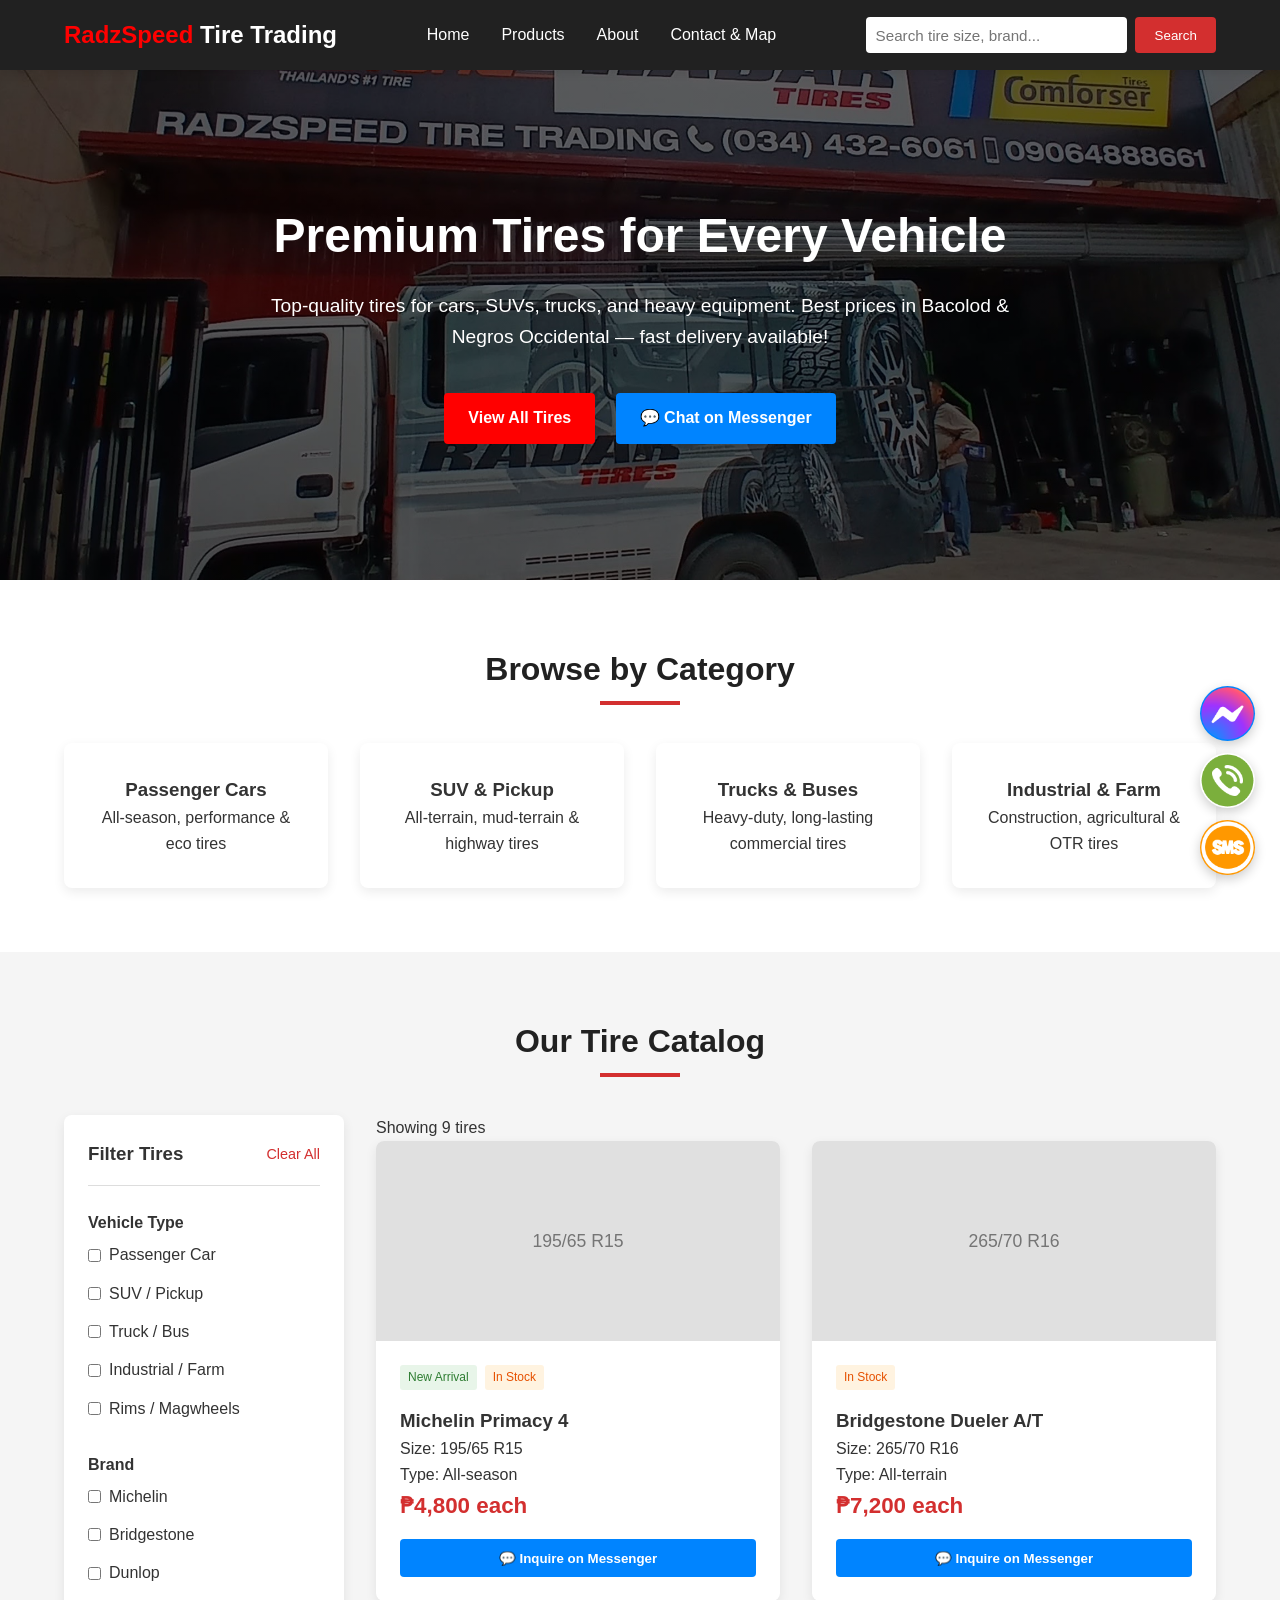
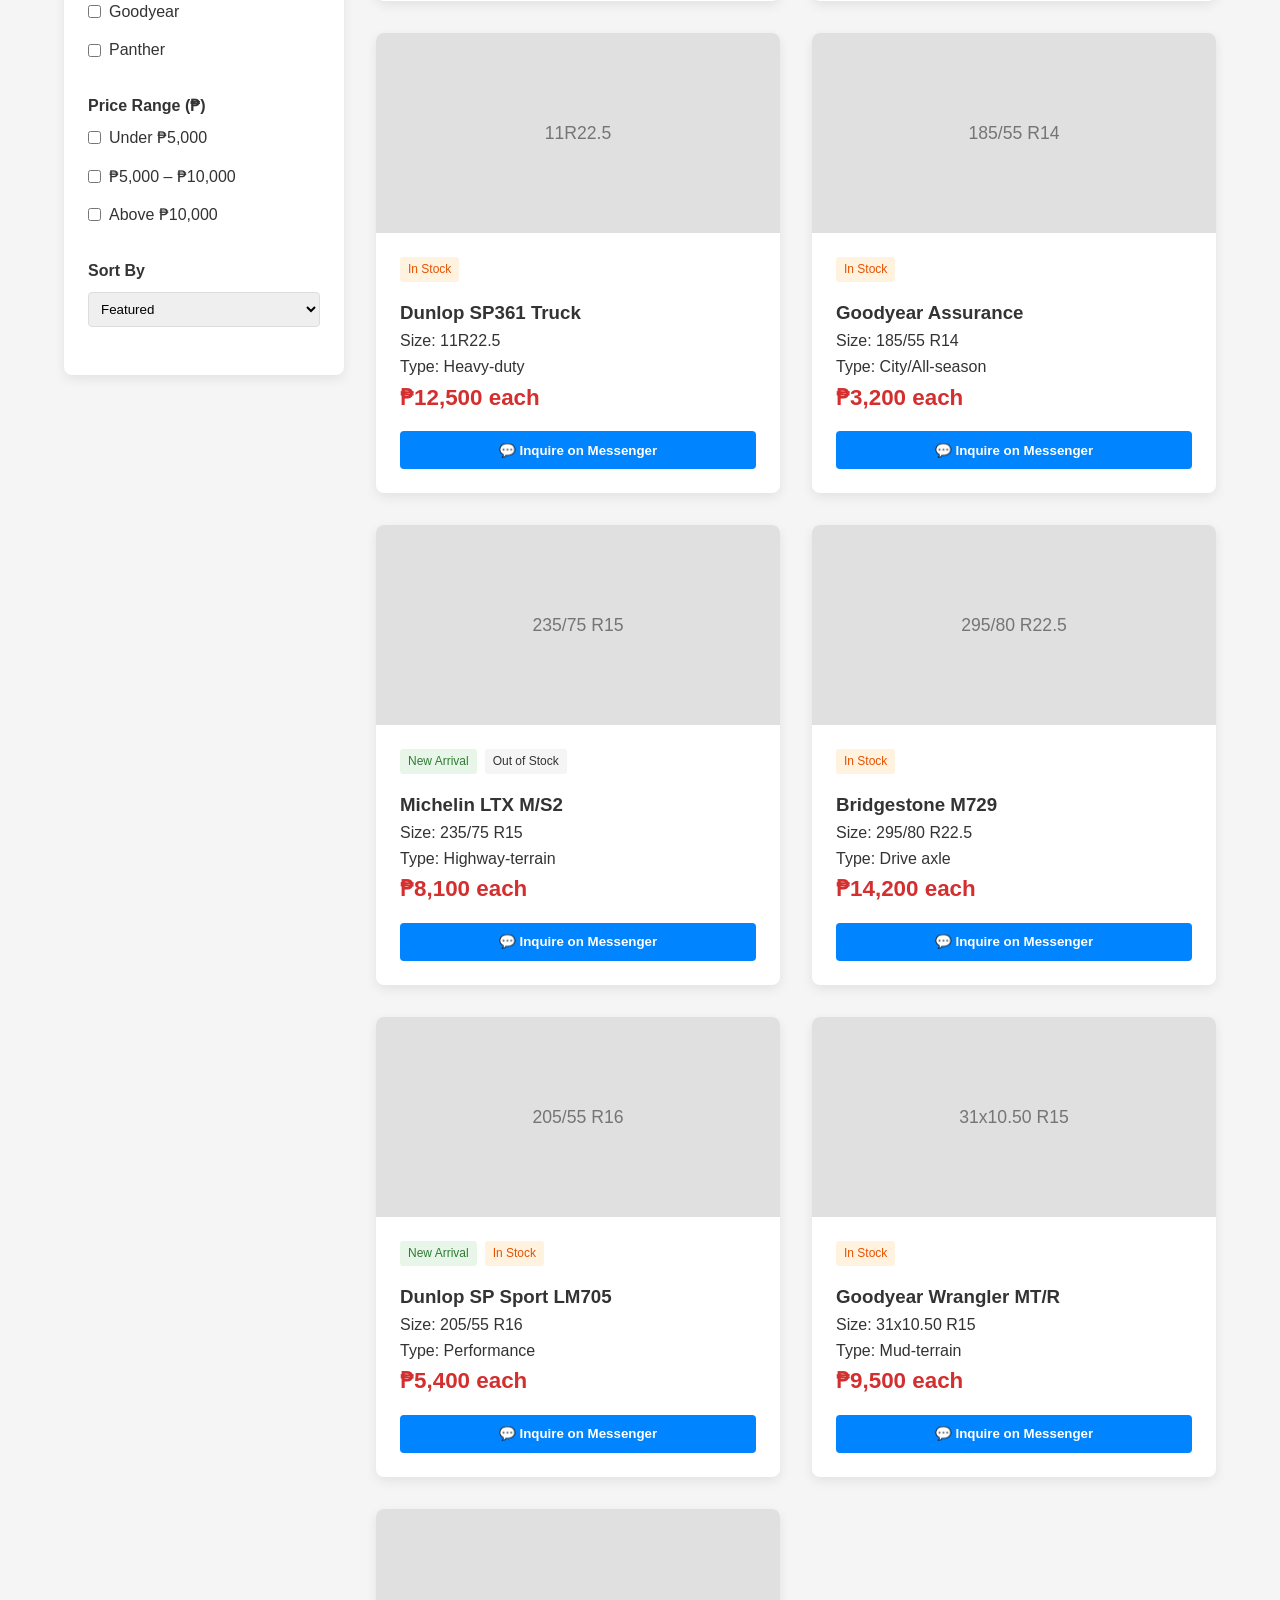
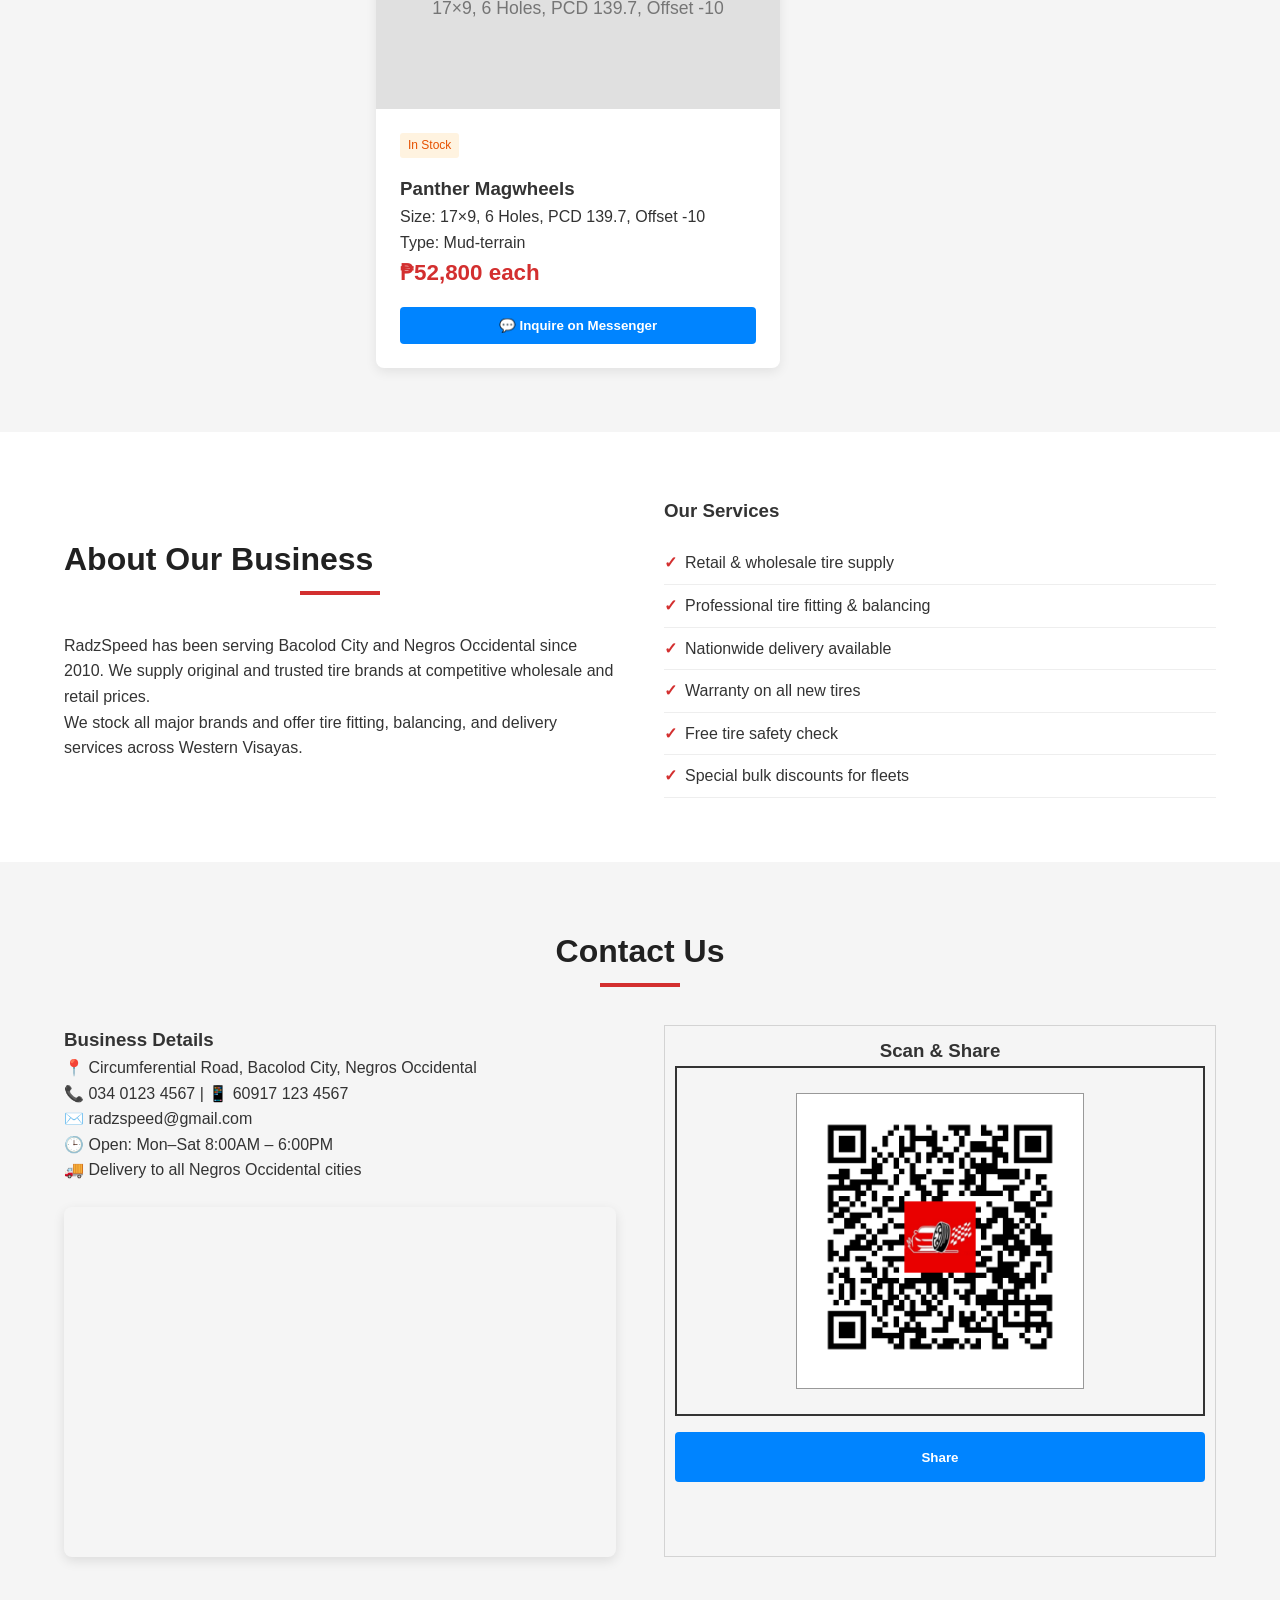
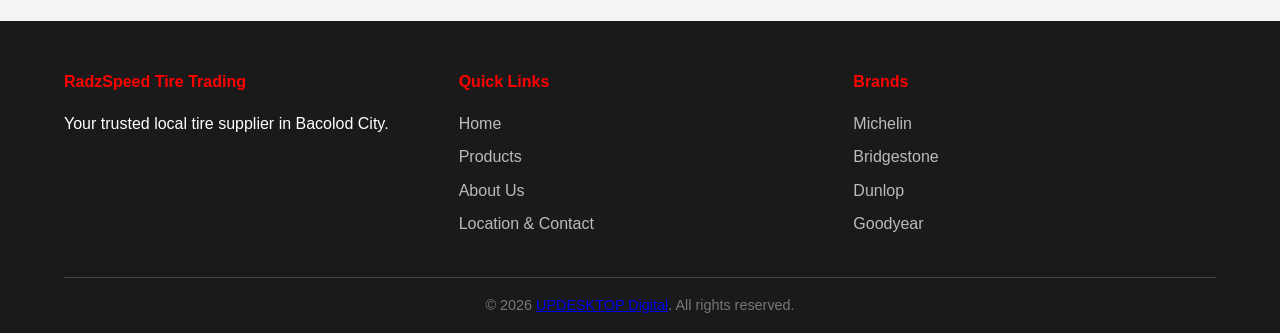
==== commit 7f147b57: "Add files via upload" ====
--- a/radzspeed/index.html
+++ b/radzspeed/index.html
@@ -447,7 +447,7 @@
           width: 100%;
           height: 350px;
           border: 2px solid #333;
-          background: #f5f5f5;
+          background: #f5f5f5; 
         }
 
         /* Inner div to be centered */
@@ -618,7 +618,7 @@
         </div>
 
         <div class="contact-details" style="height:auto;border:1px solid lightgray;padding:10px;">
-            <h3 style="text-align: center;">Scan & Share</h3>
+            <h3 style="text-align: center;height:30px;">Scan & Share</h3>
             <div class="outer">
               <div id="div_qrcode" class="inner"></div>
             </div>
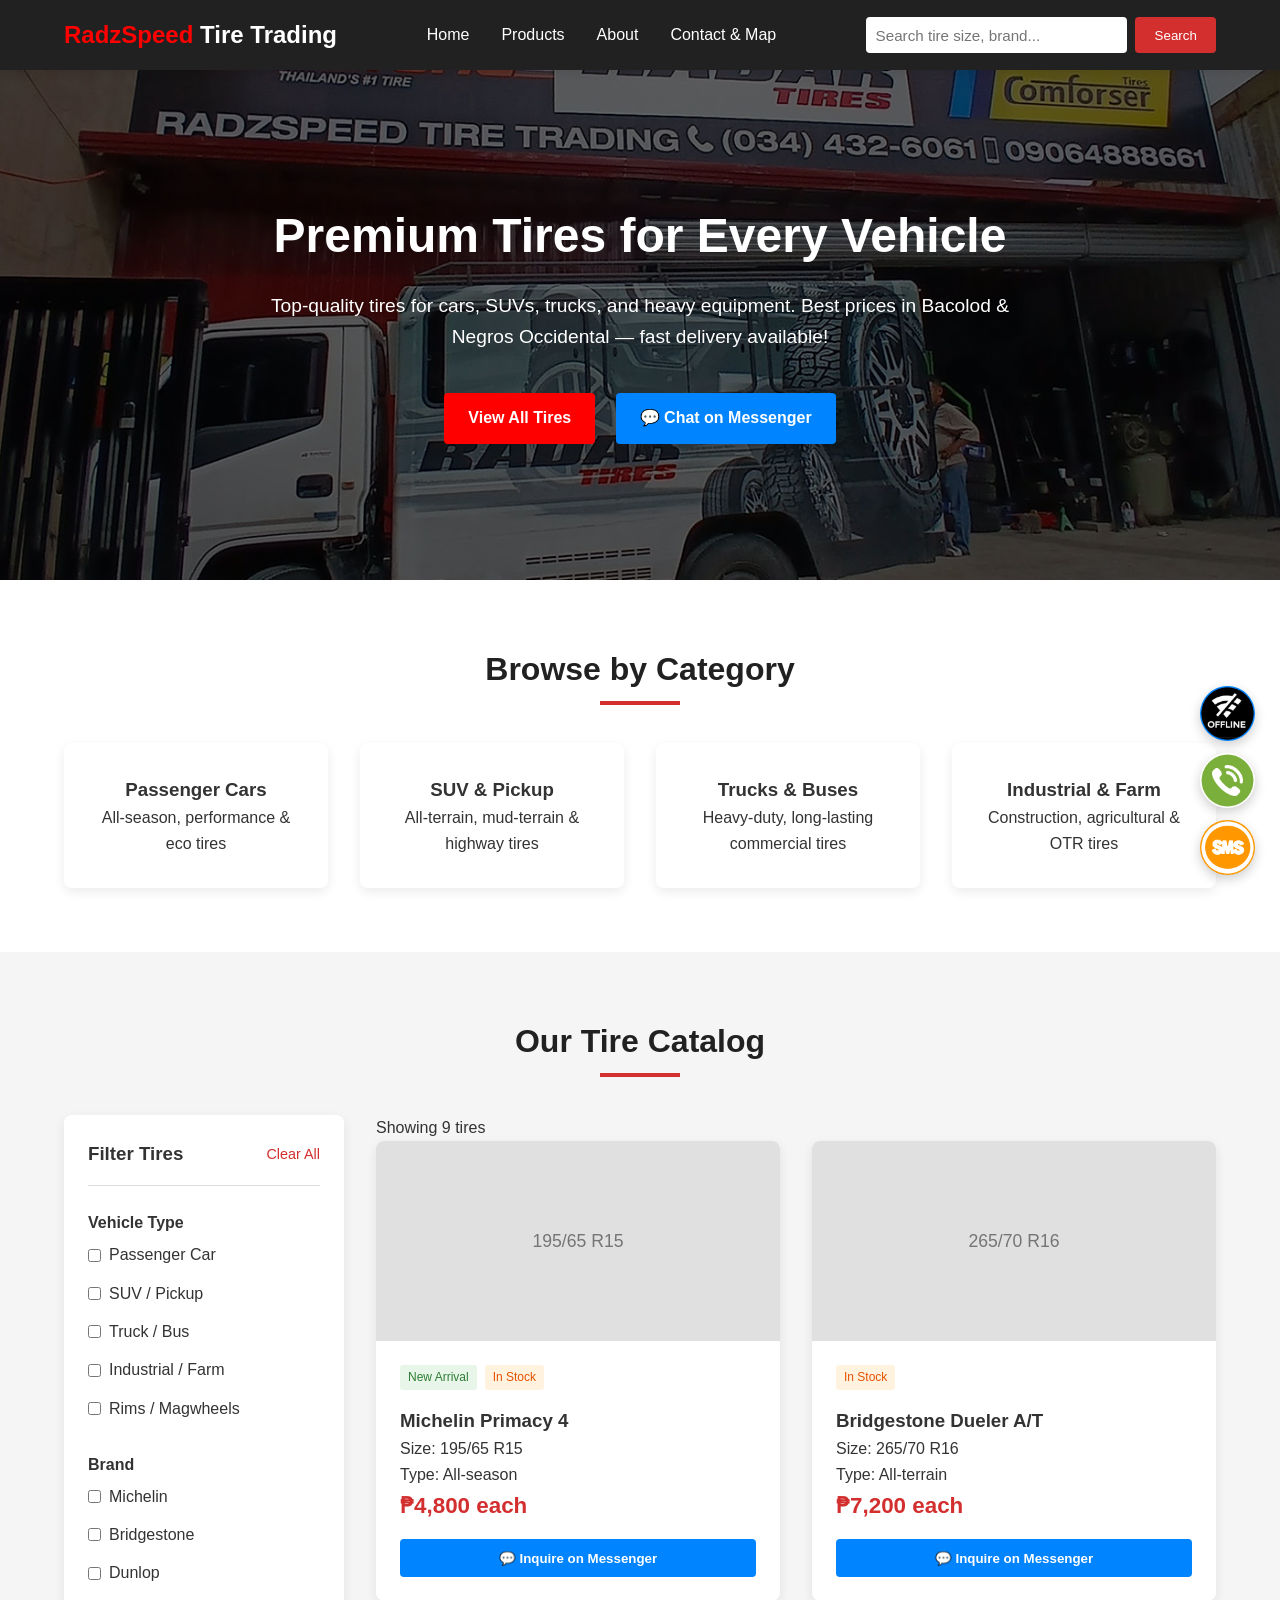
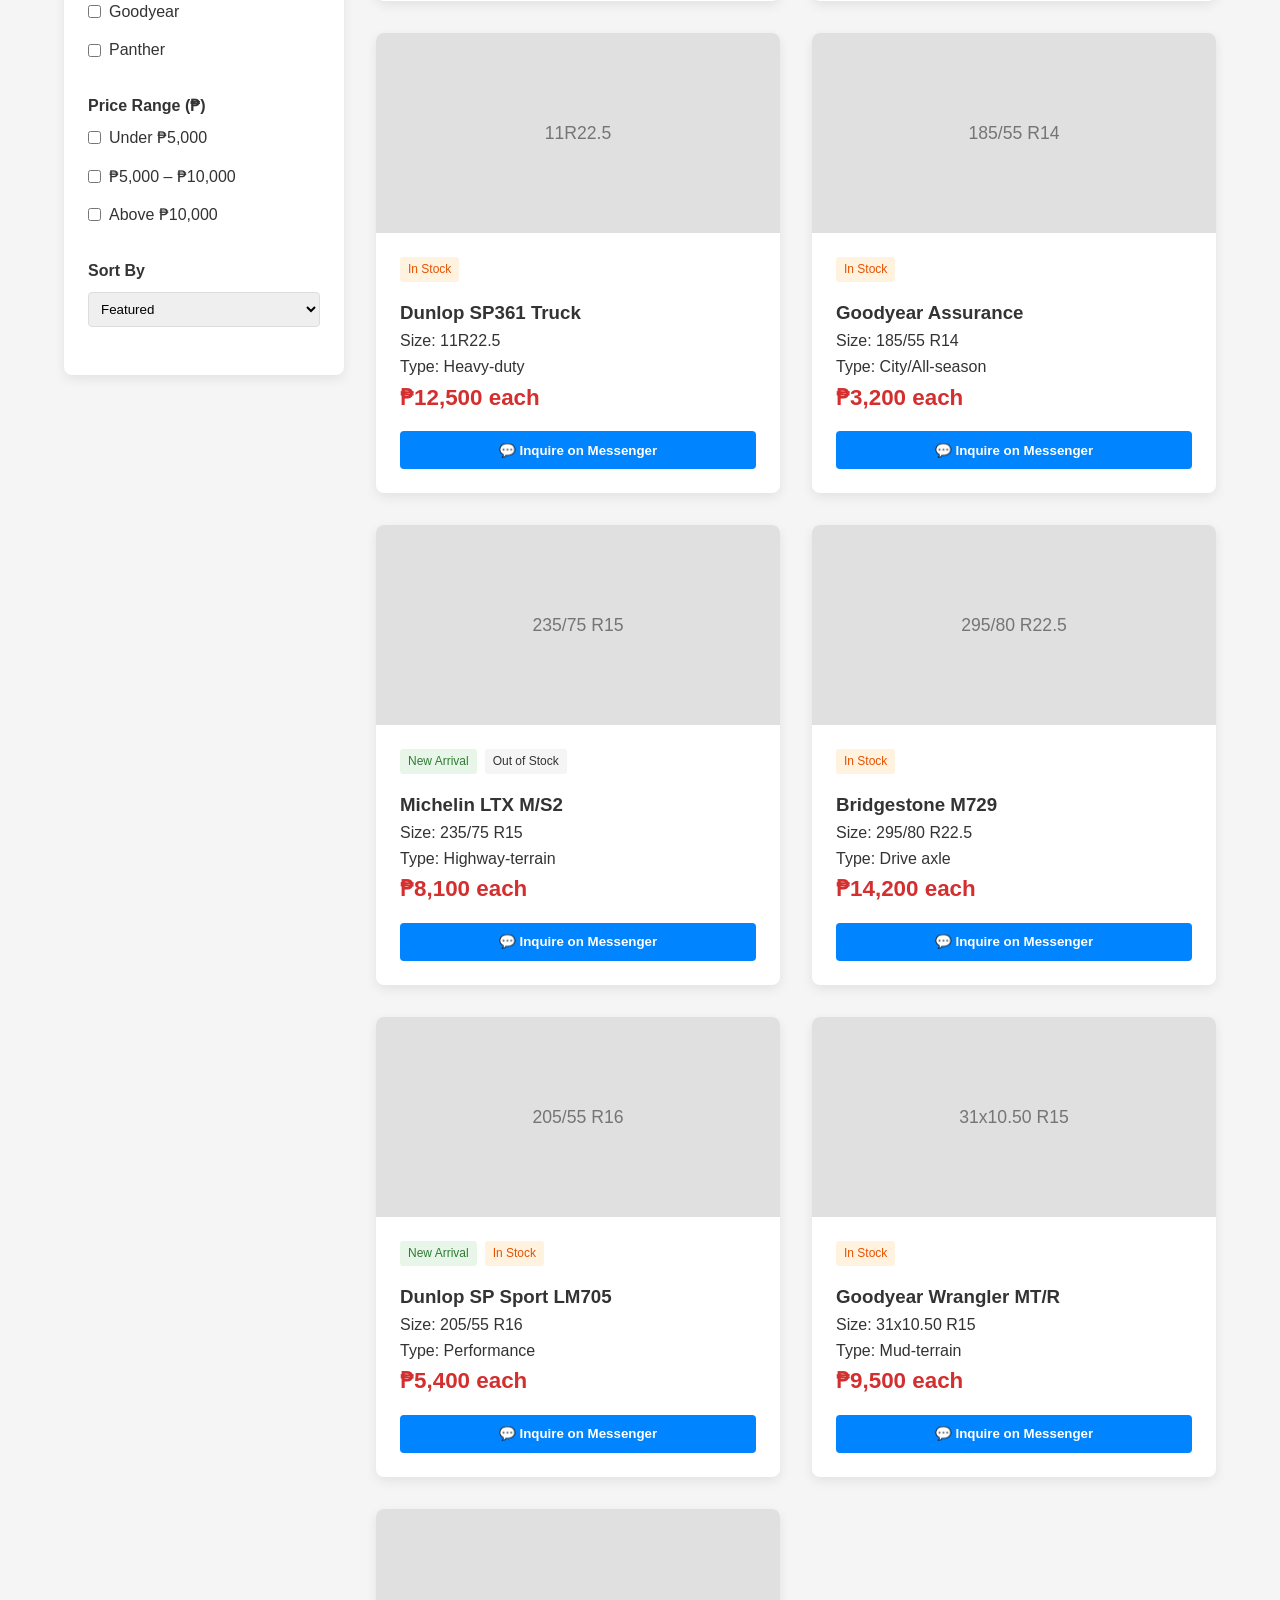
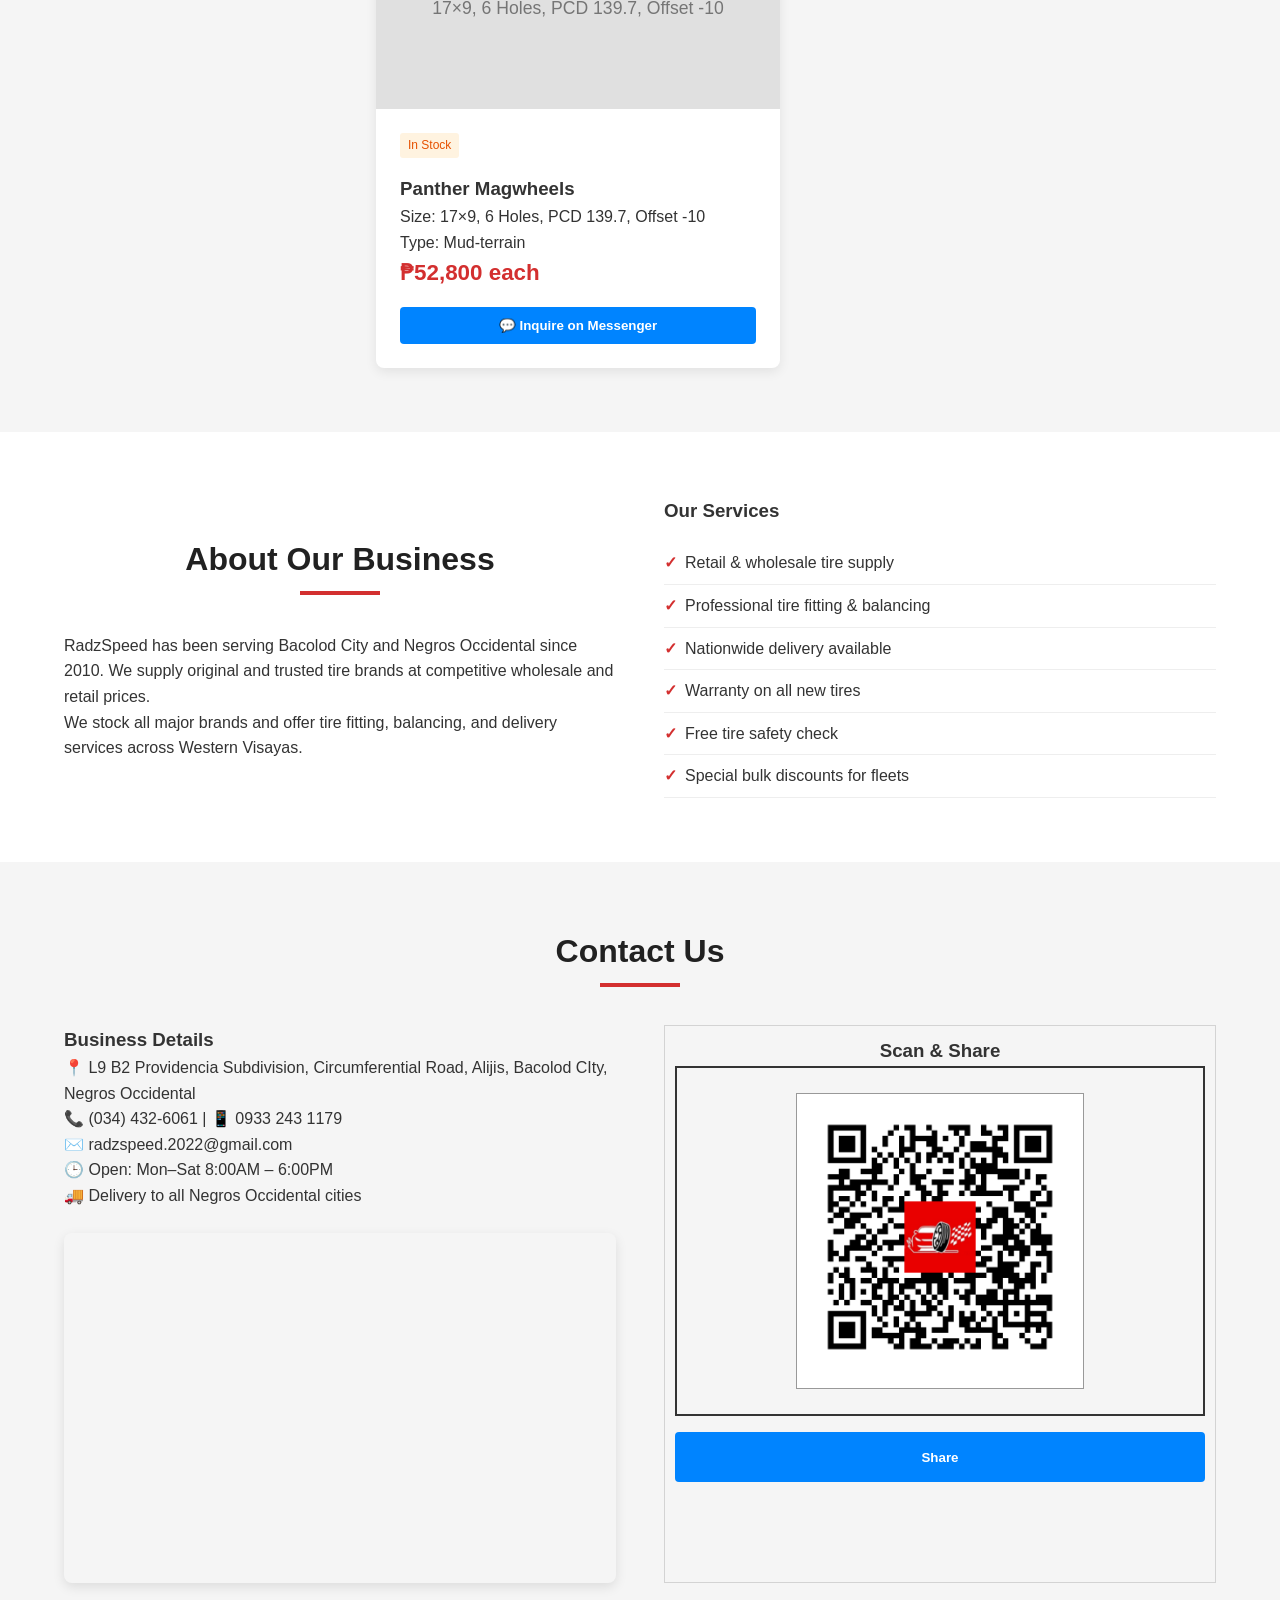
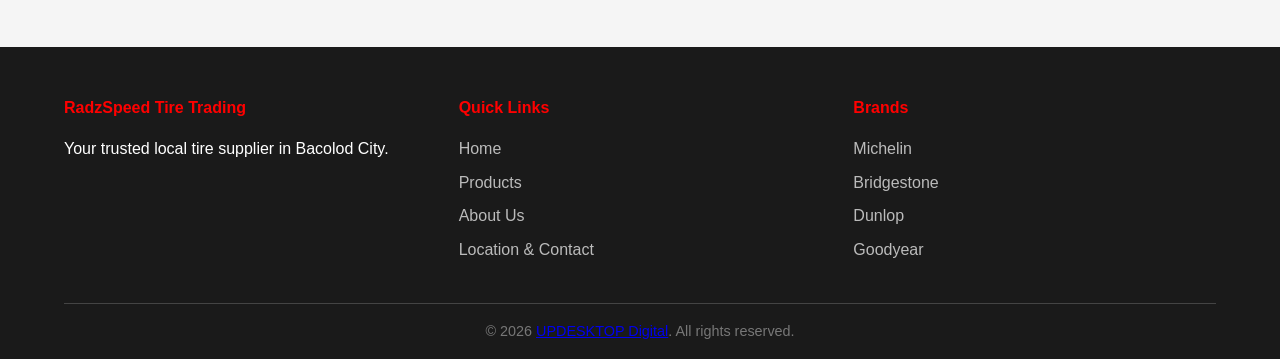
==== commit 77edb7b6: "Add files via upload" ====
--- a/radzspeed/index.html
+++ b/radzspeed/index.html
@@ -37,6 +37,7 @@
       var CURR_MESSENGER = '';
       var CURR_TELNO='';
       var CURR_COLOR=''; var CURR_BGCOLOR='';
+      var JBE_ONLINE=true;
       //var data=[];
       //const data=fetchData('./enadsys.json');
       
@@ -436,38 +437,67 @@
         .footer-col ul li a:hover { color: var(--accent); }
         .copyright { padding-top: 1rem; border-top: 1px solid #444; color: #777; font-size: 0.9rem; text-align: center;}
 
+        #snackbar {
+        visibility: hidden;
+        min-width: 250px;
+        margin-left: -125px;
+        background-color: #333;
+        color: #fff;
+        text-align: center;
+        border-radius: 20px;
+        padding: 16px;
+        position: fixed;
+        z-index: 1000;
+        left: 50%;
+        bottom: 100px;
+        font-size: 17px;
+
+        width:80%;
+        left:10%; right:10%;
+        margin:0 auto;
+        height:auto; 
+        }
+
+        #snackbar.show {
+        visibility: visible;
+        -webkit-animation: fadein 0.5s, fadeout 0.5s 2.5s;
+        animation: fadein 0.5s, fadeout 0.5s 2.5s;
+        }
+
         /* Outer container */
         .outer {
-          /* Enable Flexbox */
-          display: flex;
-          justify-content: center;   /* Horizontal center */
-          align-items: center;       /* Vertical center */
-
-          /* Define size so vertical centering works */
-          width: 100%;
-          height: 350px;
-          border: 2px solid #333;
-          background: #f5f5f5; 
+        /* Enable Flexbox */
+        display: flex;
+        justify-content: center;   /* Horizontal center */
+        align-items: center;       /* Vertical center */
+
+        /* Define size so vertical centering works */
+        width: 100%;
+        height: 350px;
+        border: 2px solid #333;
+        background: #f5f5f5; 
         }
 
         /* Inner div to be centered */
         .inner {
-          padding: 20px;
-          background: white;
-          border: 1px solid #999;
+        padding: 20px;
+        background: white;
+        border: 1px solid #999;
         }
 
         @media (max-width: 992px) {
             .products-layout, .two-col, .contact-container { grid-template-columns: 1fr; }
             .filter-sidebar { position: static; }
         }
+    
     </style>
 </head>
 <body>
-
+<div id="snackbar"></div> 
 <!-- Floating Contact Buttons -->
 <div class="floating-buttons">
-    <a id="messengerLink" target="_blank" rel="noopener noreferrer" class="float-btn float-messenger" title="Chat with us on Messenger"><img src="../zzz_main/img/msgr.png" style="height:100%;"/></a>
+    <!--a id="messengerLink" target="_blank" rel="noopener noreferrer" class="float-btn float-messenger" title="Chat with us on Messenger"><img src="../zzz_main/img/msgr.png" style="height:100%;"/></a-->
+    <a href="javascript:jmessenger(2)"  class="float-btn float-messenger" title="Chat with us on Messenger"><img id="div_msgr" src="../zzz_main/img/offline.png" style="height:100%;"/></a>
     <a href="javascript:callText('call')" class="float-btn float-call" title="Call Us"><img src="../zzz_main/img/telephone.png" style="height:100%;"/></a>
     <a href="javascript:callText('text')" class="float-btn float-email" title="Send SMS"><img src="../zzz_main/img/sms.png" style="height:100%;"/></a>
 </div>
@@ -498,7 +528,8 @@
     <h1>Premium Tires for Every Vehicle</h1>
     <p>Top-quality tires for cars, SUVs, trucks, and heavy equipment. Best prices in Bacolod & Negros Occidental — fast delivery available!</p>
     <a href="#products" class="btn">View All Tires</a>
-    <a href="https://m.me/radzspeed.bacolod?text=Hello%20Negros%20Tire%20Supply!%20I%20need%20tires%20for%20my%20vehicle." target="_blank" class="btn btn-messenger">💬 Chat on Messenger</a>
+    <!--a href="https://m.me/radzspeed.bacolod?text=Hello%20Negros%20Tire%20Supply!%20I%20need%20tires%20for%20my%20vehicle." target="_blank" class="btn btn-messenger">💬 Chat on Messenger</a-->
+    <a href="javascript:jmessenger(1)" class="btn btn-messenger">💬 Chat on Messenger</a>
 </section>
 
 <!-- Categories -->
@@ -576,7 +607,7 @@
 <section id="about">
     <div class="two-col">
         <div>
-            <h2 class="section-title" style="text-align: left;">About Our Business</h2>
+            <h2 class="section-title">About Our Business</h2>
             <p><span id="about_clientname">Negros Tire Supply</span> has been serving Bacolod City and Negros Occidental since 2010. We supply original and trusted tire brands at competitive wholesale and retail prices.</p>
             <p>We stock all major brands and offer tire fitting, balancing, and delivery services across Western Visayas.</p>
         </div>
@@ -717,6 +748,7 @@
 }
 
 function inquireTire(name, size) {
+    if(!JBE_ONLINE){ snackBar('OFFLINE'); return; }
     const msg = encodeURIComponent(
         `Hello ${CURR_CLIENTNAME}! I want to inquire about:
         - Tire: ${name}
